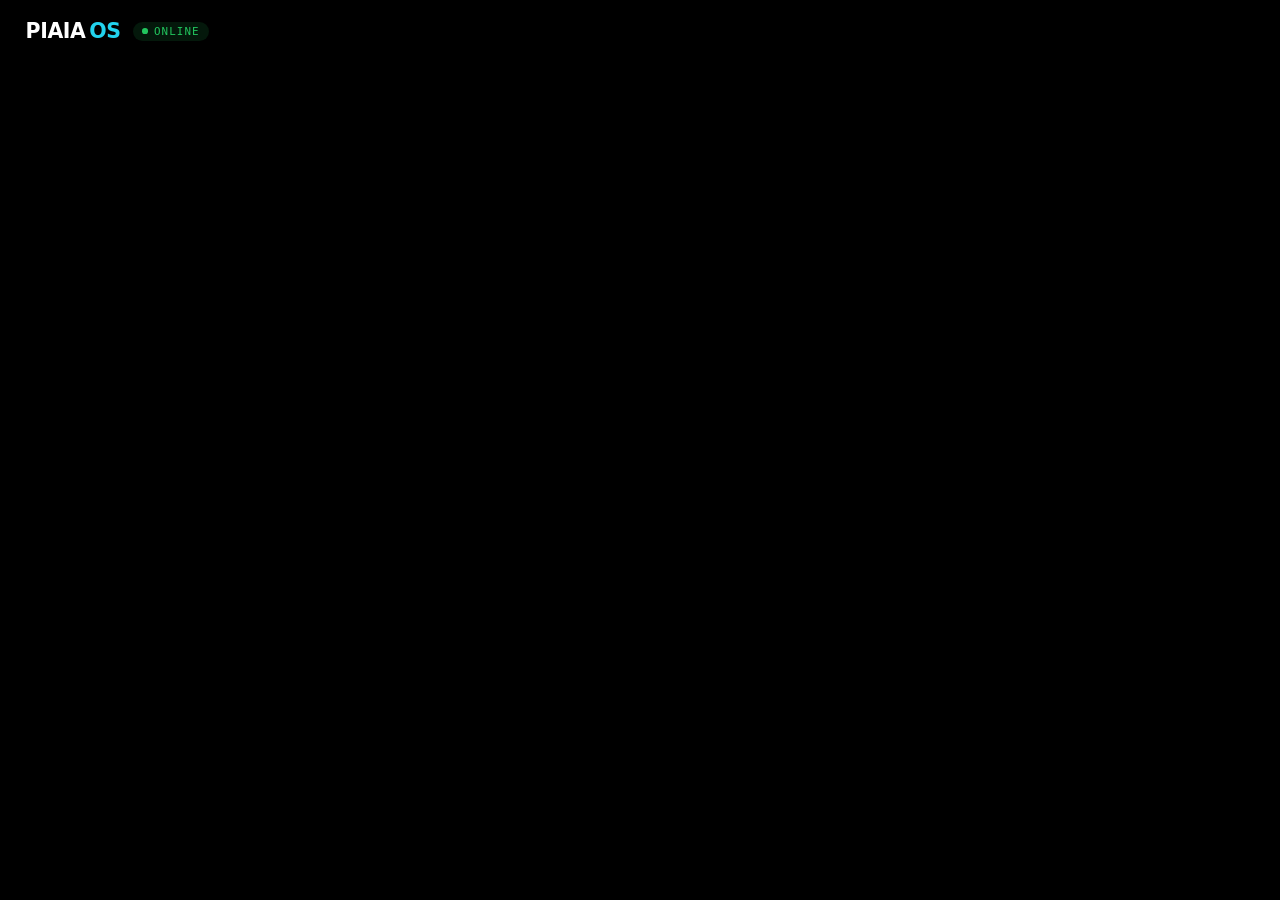
==== web/index.html @ d8ef7d4a "Modo relógio: tocar na hora esconde os cartões Os cartões somem e a hora ocupa a tela, com a data em" ====
<!doctype html>
<html lang="pt-BR">
<head>
<meta charset="utf-8">
<meta name="viewport" content="width=device-width, initial-scale=1, user-scalable=no, viewport-fit=cover">

<!-- iPad: "Adicionar à Tela de Início" abre sem a barra do Safari, em tela
     cheia, e o Acesso Guiado tranca ali. É o equivalente do Fully Kiosk no
     iOS, sem instalar nada. No Android estas linhas não fazem mal nenhum. -->
<meta name="apple-mobile-web-app-capable" content="yes">
<meta name="mobile-web-app-capable" content="yes">
<meta name="apple-mobile-web-app-status-bar-style" content="black-translucent">
<meta name="apple-mobile-web-app-title" content="PIAIA OS">
<link rel="apple-touch-icon" href="icone.png">
<link rel="icon" href="icone.png">
<title>Painel</title>
<link rel="stylesheet" href="style.css">
<link rel="stylesheet" href="temas.css">
</head>
<body>

<header class="topo" id="topo-barra">
  <div class="marca toque" data-tela="sobre"><b id="marca-nome">PIAIA</b><span id="marca-fim">OS</span></div>
  <div class="selo" id="selo"><i></i>ONLINE</div>
  <div class="empurra"></div>
  <div class="sist" id="sist"></div>
  <!-- Selo do tema, na ponta direita. Depois do wifi/bateria de propósito: os
       dados mudam o tempo todo e o selo não, então ele ancora o canto. -->
  <img class="selo-tema" id="selo-tema" alt="" hidden>
</header>

<!-- As colunas nascem VAZIAS. Quem as preenche é montarLayout(), lendo a
     configuração: assim dá para mover qualquer widget para qualquer posição de
     qualquer coluna sem tocar neste arquivo. Antes o layout era este HTML, e
     arrastar não teria onde gravar. -->
<main class="painel">
  <div class="coluna" id="col-esq"></div>
  <div class="coluna" id="col-dir"></div>
</main>

<!-- Estoque: todo widget que é um nó pronto mora aqui e é MOVIDO para a
     coluna. Nó movido preserva estado (o gif no meio da animação, a rolagem),
     coisa que recriar o HTML perderia a cada mudança de layout. -->
<div id="estoque" hidden>

<section data-widget="relogio" class="relogio">
      <div class="hora" id="hora">--:--</div>
      <div class="data"><span id="data">&nbsp;</span><span id="marcas"></span></div>
    </section>

<section data-widget="clima" class="cartao toque" data-cartao="clima" data-tela="clima">
      <header>
        <h2><svg class="ic" viewBox="0 0 24 24"><path d="M6 17h10a4 4 0 0 0 .5-8 6 6 0 0 0-11.2-1.6A3.6 3.6 0 0 0 6 17z"/><path d="M9 20l-1 2M13 20l-1 2M17 20l-1 2"/></svg><span id="clima-cidade">—</span></h2>
      </header>
      <div class="clima-corpo">
        <div class="clima-esq" id="clima-esq"><div class="vazio">carregando…</div></div>
        <div class="clima-dir" id="clima-dir"></div>
      </div>
    </section>

<section data-widget="recado" class="cartao recado" data-cartao="recado" hidden>
      <header>
        <h2><svg class="ic" viewBox="0 0 24 24"><path d="M4 5h16v11H8l-4 4z"/></svg><span id="recado-titulo">RECADO</span></h2>
      </header>
      <div class="corpo recado-corpo"><p id="recado-texto"></p></div>
    </section>

<section data-widget="agenda" class="cartao agenda toque" data-cartao="agenda" data-tela="agenda">
      <header>
        <h2><svg class="ic" viewBox="0 0 24 24"><path d="M4 6h16v14H4zM4 10h16M9 3v4M15 3v4"/></svg>AGENDA</h2>
        <span class="canto" id="agenda-canto"></span>
      </header>
      <div class="destaque" id="destaque"></div>
      <div class="lista" id="lista"></div>
    </section>

<section data-widget="mensagens" class="cartao mensagens" data-cartao="mensagens">
        <header>
          <h2><svg class="ic" viewBox="0 0 24 24"><path d="M20 15a2 2 0 0 1-2 2H8l-4 4V5a2 2 0 0 1 2-2h12a2 2 0 0 1 2 2z"/></svg>MENSAGENS</h2>
          <span class="canto" id="msg-aviso"></span>
        </header>
        <div class="palco" id="palco"></div>
        <div class="pontos" id="pontos"></div>
      </section>

<section data-widget="monitor" class="cartao monitor toque" data-cartao="monitor" data-tela="monitor">
        <header>
          <h2><svg class="ic" viewBox="0 0 24 24"><path d="M3 13h3l2.5-7 4 14L15.5 13H21"/></svg>MONITOR DO MAC</h2>
        </header>
        <div class="corpo" id="corpo-mac"></div>
      </section>

</div>

<!-- Molde do cartão que hospeda widgets de slide: Claude, PRs meus, PRs do
     design. Sozinho vira um cartão comum; agrupado, um slider. É o mesmo
     molde nos dois casos — um grupo de um só. -->
<template id="molde-host">
  <section class="cartao toque">
    <header>
      <h2></h2>
      <span class="etq laranja"></span>
    </header>
    <div class="palco"></div>
    <div class="pontos"></div>
  </section>
</template>

<!-- Tela de detalhe: ocupa tudo, só leitura, volta ao toque. Fica fora do
     <main> porque quando ela abre o painel some por completo (display:none),
     senão os GIFs continuariam decodificando atrás dela. -->
<!-- Festa de conclusão: some a tela inteira por alguns segundos quando uma
     tarefa do Claude termina. Fica fora do .painel de propósito — é uma
     camada por cima de tudo, inclusive da tela de detalhe. -->
<!-- Varredura do tubo, só no tema Matrix. Fica fora do .painel porque cobre a
     tela toda, e abaixo das cenas: elas têm cor própria e ficariam esverdeadas
     por cima. Quem liga e desliga é o CSS pelo data-tema, não o JS. -->
<!-- Modo relógio: os cartões somem e a hora ocupa a tela. É um relógio NOVO,
     não o do painel movido para cá — mover o nó obrigaria o motor de layout a
     saber deste modo, e um segundo dono do mesmo elemento é onde essas coisas
     quebram. São dois campos de texto; duplicar custa menos que acoplar. -->
<div class="modo-hora" id="modo-hora" hidden>
  <div class="hora-grande" id="hora-grande">--:--</div>
  <div class="data-grande" id="data-grande"></div>
  <button class="voltar-hora" id="voltar-hora">voltar</button>
</div>

<div class="crt" aria-hidden="true"><i></i></div>

<div class="festa" id="festa" hidden>

  <!-- Confete: quadradinhos caindo, para combinar com o pixel art. São
       criados uma vez pelo app.js e só animam translate3d — o compositor dá
       conta, o que não seria verdade se cada um repintasse área. -->
  <div class="festa-confete" id="festa-confete"></div>

  <!-- Um SVG só, com o corpo desenhado uma vez e os olhos trocando por cima.
       Quatro arquivos separados fariam o bichinho piscar e saltar entre os
       quadros, porque cada troca é uma imagem nova para carregar e medir. -->
  <!-- viewBox cortado no desenho (o topo do ícone original é 37% de vazio):
       sem isso o bichinho desce na tela e o nome encosta nas pernas. -->
  <svg class="festa-clawd" viewBox="0 17 48 31">
    <g class="corpo">
      <rect x="6" y="18" width="36" height="24"/>
      <rect x="9" y="39" width="3" height="9"/>
      <rect x="15" y="39" width="3" height="9"/>
      <rect x="30" y="39" width="3" height="9"/>
      <rect x="36" y="39" width="3" height="9"/>
      <rect x="0" y="33" width="7.5" height="6"/>
      <rect x="40.25" y="33" width="7.5" height="6"/>
    </g>
    <g class="olhos" data-fase="frente">
      <rect x="16.5" y="24" width="3" height="6"/>
      <rect x="28.5" y="24" width="3" height="6"/>
    </g>
    <g class="olhos" data-fase="esquerda">
      <rect x="9"  y="24" width="3" height="6"/>
      <rect x="21" y="24" width="3" height="6"/>
    </g>
    <g class="olhos" data-fase="direita">
      <rect x="24" y="24" width="3" height="6"/>
      <rect x="36" y="24" width="3" height="6"/>
    </g>
    <g class="olhos" data-fase="pisca">
      <rect x="16.5" y="24"   width="3"   height="6"/>
      <rect x="28.5" y="25.5" width="7.5" height="3"/>
    </g>
    <g class="olhos" data-fase="oculos">
      <rect x="12" y="24" width="9" height="9"/>
      <rect x="27" y="24" width="9" height="9"/>
      <rect x="21" y="24" width="6" height="3"/>
      <rect x="6"  y="24" width="7" height="3"/>
      <rect x="35" y="24" width="7" height="3"/>
    </g>
  </svg>

  <!-- A marca do GitHub, para as cenas de pull request. Vai em branco liso,
       sem disco: o fundo já é a cor do status, e um disco de outra cor por
       cima brigaria com ela. Branco funciona sobre azul, verde e vermelho. -->
  <svg class="festa-git" id="festa-git" viewBox="0 0 24 24" hidden>
    <path fill="#ffffff" d="M12 .3a12 12 0 0 0-3.8 23.4c.6.1.8-.3.8-.6v-2c-3.3.7-4-1.6-4-1.6-.6-1.4-1.4-1.8-1.4-1.8-1-.7.1-.7.1-.7 1.2.1 1.8 1.2 1.8 1.2 1 1.8 2.8 1.3 3.5 1 0-.8.4-1.3.7-1.6-2.7-.3-5.5-1.3-5.5-6 0-1.2.5-2.3 1.3-3.1-.2-.4-.6-1.6.1-3.2 0 0 1-.3 3.3 1.2a11.5 11.5 0 0 1 6 0c2.3-1.5 3.3-1.2 3.3-1.2.7 1.6.2 2.8.1 3.2.8.8 1.3 1.9 1.3 3.2 0 4.6-2.8 5.6-5.5 5.9.5.4.9 1.1.9 2.3v3.3c0 .3.1.7.8.6A12 12 0 0 0 12 .3"/>
  </svg>

  <!-- O relógio da cena de compromisso. Os ponteiros marcam a HORA DA
       REUNIÃO, não a de agora: quem olha de longe já sabe quando é sem ler
       número nenhum. -->
  <svg class="festa-relogio" id="festa-relogio" viewBox="0 0 48 48" hidden>
    <circle cx="24" cy="24" r="21" fill="none" stroke="#ffffff" stroke-width="2.6"/>
    <line id="ponteiro-h" x1="24" y1="24" x2="24" y2="14"
          stroke="#ffffff" stroke-width="3.2" stroke-linecap="round"/>
    <line id="ponteiro-m" x1="24" y1="24" x2="24" y2="8.5"
          stroke="#ffffff" stroke-width="2.2" stroke-linecap="round"/>
    <circle cx="24" cy="24" r="1.9" fill="#ffffff"/>
  </svg>

  <!-- Octocat do Octodex nas cenas do GitHub. Entra no lugar da marca quando
       as imagens foram baixadas; sem elas, a marca continua valendo. -->
  <img class="festa-foto" id="festa-foto" alt="" hidden>

  <div class="festa-texto" id="festa-texto">
    <div class="festa-nome" id="festa-nome"></div>
    <div class="festa-rot" id="festa-rot">FINALIZADO</div>
  </div>

</div>

<div class="tela" id="tela" hidden>
  <header>
    <h2 id="tela-titulo"></h2>
    <span class="voltar">toque para voltar</span>
  </header>
  <div class="tela-corpo" id="tela-corpo"></div>
</div>

<script src="app.js"></script>
</body>
</html>
---- web/style.css ----
/* Painel do tablet — alvo real: Samsung SM-T560 com dotOS 7.1.2, WebView 64
   (Chrome 64, de 2018 — é o AOSP WebView, que a Play Store não atualiza).
   Viewport efetivo: 1138x711 CSS px (1280x800 físicos / densidade 1.125).

   O que o Chrome 64 NÃO tem, e que por isso não aparece aqui:
     gap em flexbox (84+)   -> espaçamento de flex é margem
     gap em grid (66+)      -> o nome aqui é grid-gap
     backdrop-filter (76+)  -> nada de vidro fosco
     :has() (105) · container queries (106) · clamp() (79) · aspect-ratio (88)

   E animar só transform/opacity: a GPU Mali-400 engasga em repaint de área
   grande. Tudo aqui é medido em vw, então a mesma folha serve para conferir no
   Mac em qualquer largura. */

:root {
  --fundo:   #000000;
  --cartao:  #0c0d10;
  --dentro:  #131620;
  --borda:   #1d1f26;
  --texto:   #ffffff;
  --apagado: #7c8089;
  --fraco:   #4a4d55;

  --ciano:    #22d3ee;
  --azul:     #3b82f6;
  --verde:    #22c55e;
  --laranja:  #f59e0b;
  --vermelho: #ef4444;

  --sans: system-ui, Roboto, "Helvetica Neue", Arial, sans-serif;
  --mono: "Roboto Mono", "Droid Sans Mono", monospace;

  --raio: 1.4vw;
  --gap:  1vw;
}

* { box-sizing: border-box; margin: 0; padding: 0; }

html, body {
  height: 100%;
  overflow: hidden;
  background: var(--fundo);
  color: var(--texto);
  font-family: var(--sans);
  user-select: none;
  -webkit-user-select: none;
  -webkit-tap-highlight-color: transparent;
  touch-action: manipulation;
}

body { display: flex; flex-direction: column; }

/* ============================================================ barra do topo */
.topo {
  display: flex;
  align-items: center;
  padding: 1.5vw 2vw 0.8vw;
  flex: none;
}

.marca {
  font-size: 1.6vw;
  font-weight: 800;
  letter-spacing: -0.02em;
}
.marca span { color: var(--ciano); margin-left: 0.3vw; }

.selo {
  display: flex;
  align-items: center;
  margin-left: 1vw;
  padding: 0.25vw 0.7vw;
  border-radius: 10vw;
  background: rgba(34, 197, 94, 0.12);
  color: var(--verde);
  font-family: var(--mono);
  font-size: 0.85vw;
  letter-spacing: 0.1em;
}
.selo i {
  width: 0.45vw; height: 0.45vw;
  border-radius: 50%;
  background: currentColor;
  margin-right: 0.45vw;
}
.selo.off { background: rgba(239, 68, 68, 0.12); color: var(--vermelho); }

.empurra { flex: 1; }

.sist {
  font-family: var(--mono);
  font-size: 0.95vw;
  color: var(--apagado);
  letter-spacing: 0.04em;
}
.sist b { color: var(--texto); font-weight: 400; }
.sist .div { color: var(--borda); margin: 0 0.9vw; }
.sist .baixa { color: var(--vermelho); }

/* ================================================================== painel */
.painel {
  flex: 1;
  min-height: 0;
  display: grid;
  grid-template-columns: 1fr 1fr;
  grid-gap: var(--gap);
  gap: var(--gap);
  padding: 0.4vw 2vw 2vw;
}

.coluna { display: flex; flex-direction: column; min-height: 0; }
.coluna > * + * { margin-top: var(--gap); }

/* ================================================================= relógio */
.relogio { flex: none; padding: 0.5vw 0 1vw; }

.hora {
  font-size: 7.6vw;
  line-height: 0.95;
  font-weight: 800;
  letter-spacing: -0.035em;
  font-variant-numeric: tabular-nums;
}

.data {
  font-size: 1.6vw;
  color: var(--apagado);
  margin-top: 0.7vw;
}

/* eventos de dia inteiro viram etiquetas depois da data — é onde eles
   pesam menos e ainda assim ficam visíveis */
.data .marca-dia {
  font-family: var(--mono);
  font-size: 0.95vw;
  color: var(--ciano);
  border: 1px solid rgba(34, 211, 238, 0.3);
  border-radius: 0.4vw;
  padding: 0.1vw 0.5vw;
  margin-left: 0.6vw;
  vertical-align: 0.15vw;
}

/* ================================================================= cartões */
.cartao {
  background: var(--cartao);
  border: 1px solid var(--borda);
  border-radius: var(--raio);
  padding: 1.3vw 1.5vw;
  min-height: 0;
  display: flex;
  flex-direction: column;
  /* Corta o que não couber. Sem isto o conteúdo escapa pela borda e invade o
     cartão de baixo — só alguns temas cortavam, então o vazamento aparecia ou
     não conforme o tema, o que é o pior tipo de defeito para achar. Com o
     layout livre, um cartão pode acabar em qualquer altura. */
  overflow: hidden;
}

.cartao > header {
  display: flex;
  align-items: center;
  flex: none;
  margin-bottom: 1.1vw;
}

.cartao h2 {
  display: flex;
  align-items: center;
  font-size: 1.05vw;
  font-weight: 700;
  letter-spacing: 0.14em;
  color: var(--texto);
}

.ic {
  width: 1.5vw; height: 1.5vw;
  margin-right: 0.6vw;
  fill: none;
  stroke: var(--ciano);
  stroke-width: 1.8;
  stroke-linecap: round;
  stroke-linejoin: round;
}

/* a marca do GitHub é sólida, não traçada como os outros ícones */
.ic.cheio { fill: var(--ciano); stroke: none; }

.canto {
  margin-left: auto;
  font-size: 1.05vw;
  color: var(--apagado);
}
.canto.velho { color: var(--vermelho); font-family: var(--mono); font-size: 0.9vw; }

.etq {
  font-family: var(--mono);
  font-size: 0.8vw;
  letter-spacing: 0.08em;
  color: var(--apagado);
  border: 1px solid var(--borda);
  border-radius: 0.35vw;
  padding: 0.15vw 0.5vw;
}
.etq.laranja {
  margin-left: auto;
  color: var(--laranja);
  border-color: rgba(245, 158, 11, 0.35);
  background: rgba(245, 158, 11, 0.1);
}

.vazio {
  flex: 1;
  display: flex;
  align-items: center;
  justify-content: center;
  color: var(--fraco);
  font-size: 1.2vw;
}

/* =================================================================== clima */
.clima-corpo { flex: 1; display: flex; align-items: center; min-height: 0; }

.clima-esq { flex: 1; display: flex; align-items: center; min-width: 0; }
.clima-esq > * + * { margin-left: 1.4vw; }

.clima-esq svg.tempo { width: 5.6vw; height: 5.6vw; flex: none; }
.clima-esq .traco {
  fill: none; stroke: var(--ciano); stroke-width: 1.7;
  stroke-linecap: round; stroke-linejoin: round;
}

.clima-temp { font-size: 4.4vw; font-weight: 700; line-height: 1; }
.clima-txt  { font-size: 1.5vw; color: var(--apagado); margin-top: 0.3vw; }

.clima-dir { flex: none; text-align: left; }
.clima-dir .rot {
  display: block;
  font-family: var(--mono);
  font-size: 0.8vw;
  letter-spacing: 0.1em;
  color: var(--apagado);
}
.clima-dir .val { display: block; font-size: 1.3vw; margin-bottom: 0.7vw; }
.clima-dir .val:last-child { margin-bottom: 0; }
.clima-dir .val.chuva { color: var(--ciano); }

/* ================================================================== claude */
.claude { flex: 1; }
.claude-meio {
  flex: 1;
  display: flex;
  flex-direction: column;
  align-items: center;
  justify-content: center;
  text-align: center;
}
.pilula {
  display: flex;
  align-items: center;
  font-family: var(--mono);
  font-size: 0.9vw;
  letter-spacing: 0.12em;
  color: var(--ciano);
  border: 1px solid var(--borda);
  border-radius: 10vw;
  padding: 0.3vw 0.9vw;
}
.pilula i {
  width: 0.4vw; height: 0.4vw; border-radius: 50%;
  background: currentColor; margin-right: 0.5vw;
}
.claude-meio > * + * { margin-top: 1vw; }
.claude-meio p {
  max-width: 24vw;
  font-size: 1.05vw;
  line-height: 1.5;
  color: var(--fraco);
}

/* ================================================================== agenda */
/* A agenda cresce com o dia; as mensagens têm altura fixa porque três ícones
   não ficam melhores esticados. */
/* Vertical, não lado a lado: com a largura inteira cabem mais compromissos
   e os títulos param de ser cortados no meio. */
/* O padding volta ao dos outros cartões. Era 1vw, e com um cabeçalho isso
   quebraria os temas que sangram a faixa de título até a borda (Windows 95,
   XP, Orkut, Facebook): eles usam margem negativa de -1.3vw/-1.5vw, medida do
   padding padrão. Faixa mais estreita que o cartão apareceria como um degrau. */
.agenda { flex: 1; flex-direction: column; }
.agenda > .destaque + * { margin-top: 0.7vw; }
.agenda > .lista { margin-top: 0.7vw; }

.destaque {
  flex: none;
  background: var(--dentro);
  border: 1px solid var(--borda);
  border-left: 0.2vw solid var(--ciano);
  border-radius: 1vw;
  padding: 1.1vw;
  display: flex;
  flex-direction: column;
}

.d-topo { display: flex; align-items: center; margin-bottom: 0.9vw; }

.hora-ev {
  display: flex;
  align-items: center;
  font-family: var(--mono);
  font-size: 1vw;
  white-space: nowrap;
  color: var(--texto);
}
.hora-ev i {
  width: 0.5vw; height: 0.5vw; border-radius: 50%;
  background: var(--ciano); margin-right: 0.5vw; flex: none;
}
.hora-ev.passou       { color: var(--fraco); }
.hora-ev.passou i     { background: var(--fraco); }
.hora-ev.rolando i    { background: var(--laranja); }

.d-topo .etq { margin-left: auto; }

.d-titulo {
  font-size: 1.7vw;
  font-weight: 700;
  line-height: 1.22;
  overflow: hidden;
}

.lista { flex: 1; display: flex; flex-direction: column; min-width: 0; min-height: 0; }
.lista > * + * { margin-top: 0.5vw; }

.ev {
  flex: none;
  display: flex;
  align-items: center;
  background: var(--dentro);
  border: 1px solid var(--borda);
  border-radius: 0.9vw;
  padding: 0.7vw 1vw;
  min-height: 0;
}
/* Na horizontal a hora fica numa linha só, ao lado do título — sem a coluna
   estreita que obrigava "amanhã 00:31" a quebrar. */
.ev-esq { width: 8.5vw; flex: none; }
.ev-esq .etq { display: none; }
.ev .etq.dur { margin-left: auto; flex: none; }
.ev-titulo {
  flex: 1;
  font-size: 1.15vw;
  font-weight: 600;
  line-height: 1.3;
  overflow: hidden;
  text-overflow: ellipsis;
  white-space: nowrap;
}
.ev.passou .ev-titulo { color: var(--fraco); font-weight: 400; }


/* O espaço da agenda é sempre dela, cheia ou vazia: um painel cujos cartões
   mudam de tamanho conforme o dia obriga a reencontrar tudo toda vez. Com um
   compromisso só, o destaque cresce e ocupa — fica grande, e tudo bem. */
.agenda.sozinho .destaque { flex: 1; justify-content: center; }
.agenda.sozinho .lista { display: none; }
.agenda.sozinho .d-titulo { font-size: 2.3vw; }

/* ------------------------------------------- saúde do Mac na barra do topo */
#mac .rot { color: var(--fraco); letter-spacing: 0.12em; margin-right: 0.5vw; }
#mac .m { margin-right: 0.9vw; }
#mac .m b { font-weight: 400; }
#mac .atencao b { color: var(--laranja); }
#mac .critico b { color: var(--vermelho); font-weight: 700; }

/* ------------------------------------------------------- claude: o spinner */
/* O selo diz só se há sessão viva; quem carrega o estado (e a cor do estado)
   é a pílula abaixo. Dois indicadores coloridos brigando confundem. */
/* Os GIFs vêm servidos pelo próprio Mac (web/claude/), nunca do Tenor: o
   tablet tem repositório de certificados de 2016 e falharia em HTTPS moderno
   sem avisar. Local também significa instantâneo e sem depender de internet. */
.bichos { display: flex; align-items: stretch; justify-content: center; }
.bichos > * + * { margin-left: .8vw; }

.sessao {
  text-align: center;
  flex: 1;
  min-width: 0;
  background: var(--dentro);
  border: 1px solid var(--borda);
  border-radius: .9vw;
  padding: 1vw .7vw;
  display: flex;
  flex-direction: column;
  align-items: center;
  justify-content: center;
}

.bicho {
  display: block;
  margin: 0 auto 0.7vw;
  width: 8.5vw;
  height: 6vw;
  object-fit: contain;
  image-rendering: auto;      /* os GIFs já vêm no tamanho certo */
}

/* Com 2 ou 3 sessões cada bicho encolhe, mas nunca a ponto de virar enfeite. */
.bichos.varios .bicho { width: 6vw; height: 4.6vw; }
.bichos.varios .pilula { font-size: 0.75vw; padding: 0.2vw 0.6vw; }

.sessao .proj {
  display: block;
  margin-top: 0.5vw;
  font-size: 0.95vw;
  color: var(--apagado);
  max-width: 20vw;
  overflow: hidden;
  text-overflow: ellipsis;
  white-space: nowrap;
}
/* Com 3 sessões o nome não cabe numa linha só ("Migração de con..."). Duas
   linhas cabem e dizem muito mais que reticências. */
.bichos.varios .sessao .proj {
  max-width: 9vw;
  font-size: 0.8vw;
  line-height: 1.25;
  white-space: normal;
  display: -webkit-box;
  -webkit-line-clamp: 2;
  -webkit-box-orient: vertical;
}

.pilula.trabalhando { color: var(--ciano); border-color: rgba(34,211,238,.35); }
.pilula.atencao     { color: var(--laranja); border-color: rgba(245,158,11,0.4); }
.pilula.pronto      { color: var(--verde); border-color: rgba(34,197,94,0.35); }

/* ==================================== mensagens + monitor, lado a lado */
.dupla { display: flex; flex: 0 0 31%; min-height: 0; }
.dupla > * { flex: 1; min-width: 0; }
.dupla > * + * { margin-left: var(--gap); }

/* ------------------------------------------------------- chips e slider */
.palco { position: relative; flex: 1; min-height: 0; }

.slide {
  position: absolute;
  top: 0; left: 0; right: 0; bottom: 0;
  display: flex;
  flex-direction: column;
  align-items: center;
  justify-content: center;
  opacity: 0;
  transform: translateX(3%);
  transition: opacity 0.45s, transform 0.45s;   /* só isto: a Mali-400 aguenta */
  pointer-events: none;
}
.slide.ativo { opacity: 1; transform: translateX(0); }

.linhas { display: flex; flex-wrap: wrap; justify-content: center; width: 100%; }

.chip {
  display: flex;
  align-items: center;
  border: 1px solid var(--borda);
  border-radius: 0.7vw;
  padding: 0.5vw 0.8vw;
  margin: 0.25vw;
}
.chip .rot {
  font-family: var(--mono);
  font-size: 0.95vw;
  letter-spacing: 0.08em;
  color: var(--apagado);
  margin-right: 0.7vw;
  overflow: hidden;
  text-overflow: ellipsis;
  white-space: nowrap;
}
.chip .num {
  font-size: 1.1vw;
  font-weight: 700;
  color: var(--ciano);
  background: rgba(34, 211, 238, 0.12);
  border-radius: 10vw;
  padding: 0.05vw 0.6vw;
  font-variant-numeric: tabular-nums;
  flex: none;
}
.chip.zerado .num { color: var(--fraco); background: none; }
/* cego não é zero */
.chip.cego { border-color: rgba(239, 68, 68, 0.35); }
.chip.cego .num {
  color: var(--vermelho); background: none;
  font-size: 0.85vw; font-family: var(--mono); font-weight: 400;
}

/* Uma linha por item, em todos os slides. Desde que o monitor do Mac passou a
   dividir a largura com este cartão, chip lado a lado não cabe mais — e linha
   cheia lê melhor de longe, que é o ponto de um painel na mesa. */
.linhas { flex-direction: column; flex-wrap: nowrap; }
.chip { width: 100%; margin: 0.22vw 0; justify-content: space-between; }
.chip .rot { font-size: 0.85vw; }

.pontos { display: flex; justify-content: center; flex: none; padding-top: 0.6vw; }
.pontos i {
  width: 0.4vw; height: 0.4vw;
  border-radius: 50%;
  background: #2e3540;   /* var(--borda) some no fundo do cartão */
  margin: 0 0.3vw;
  transition: background 0.3s;
}
.pontos i.ativo { background: var(--ciano); }

/* --------------------------------------------------------------- monitor */
/* Centralizado na vertical: com 3 linhas num cartão desta altura, alinhar no
   topo deixava um vazio grande embaixo. */
.monitor .corpo {
  display: flex;
  flex-direction: column;
  justify-content: center;
}

.monitor .linha {
  display: flex;
  align-items: center;
  margin-bottom: 1.1vw;
}
.monitor .linha:last-child { margin-bottom: 0; }

.monitor .rot {
  font-family: var(--mono);
  font-size: 0.9vw;
  letter-spacing: 0.08em;
  color: var(--apagado);
  width: 3.6vw;
  flex: none;
}
.monitor .val {
  font-size: 1.3vw;
  font-weight: 700;
  width: 4.2vw;
  flex: none;
  font-variant-numeric: tabular-nums;
}
.monitor .barra {
  flex: 1;
  height: 0.45vw;
  border-radius: 10vw;
  background: var(--borda);
  overflow: hidden;
}
.monitor .barra span {
  display: block;
  height: 100%;
  background: var(--ciano);
  border-radius: 10vw;
}
.monitor .atencao .val { color: var(--laranja); }
.monitor .atencao .barra span { background: var(--laranja); }
.monitor .critico .val { color: var(--vermelho); }
.monitor .critico .barra span { background: var(--vermelho); }

/* ===================================================== tela de detalhe */
/* Toque expande, nunca age: o tablet é só vidro. Nenhum controle daqui
   altera nada — nem marca e-mail como lido, nem responde ao Claude. */
.toque { cursor: pointer; }
.toque:active { border-color: var(--ciano); }

.tela {
  position: fixed;
  top: 0; left: 0; right: 0; bottom: 0;
  background: var(--fundo);
  z-index: 50;
  display: flex;
  flex-direction: column;
  padding: 1.6vw 2vw 2vw;
}
.tela[hidden] { display: none; }

.tela > header {
  display: flex;
  align-items: baseline;
  flex: none;
  border-bottom: 1px solid var(--borda);
  padding-bottom: 1vw;
  margin-bottom: 1.4vw;
}
.tela h2 {
  font-size: 1.6vw;
  font-weight: 700;
  letter-spacing: 0.12em;
  text-transform: uppercase;
}
.tela .voltar {
  margin-left: auto;
  font-family: var(--mono);
  font-size: 0.95vw;
  color: var(--fraco);
  letter-spacing: 0.08em;
}

.tela-corpo { flex: 1; min-height: 0; overflow: hidden; }

/* ------------------------------------------------------- clima da semana */
.semana { display: flex; height: 100%; }
.semana > * + * { margin-left: 0.9vw; }

.dia {
  flex: 1;
  background: var(--cartao);
  border: 1px solid var(--borda);
  border-radius: var(--raio);
  padding: 1.2vw 0.8vw;
  display: flex;
  flex-direction: column;
  align-items: center;
  text-align: center;
  min-width: 0;
}
.dia.hoje { border-color: var(--ciano); background: var(--dentro); }

.dia .nome { font-family: var(--mono); font-size: 0.95vw; letter-spacing: .1em;
             color: var(--apagado); }
.dia.hoje .nome { color: var(--ciano); }
.dia svg { width: 4.4vw; height: 4.4vw; margin: 0.8vw 0; }
.dia .traco { fill: none; stroke: var(--ciano); stroke-width: 1.7;
              stroke-linecap: round; stroke-linejoin: round; }
.dia .temp { font-size: 1.7vw; font-weight: 700; }
.dia .temp small { font-size: 1.1vw; font-weight: 400; color: var(--apagado); }
.dia .cond { font-size: 0.95vw; color: var(--apagado); margin-top: 0.4vw;
             line-height: 1.3; }
.dia .pe { margin-top: auto; padding-top: 0.8vw; font-family: var(--mono);
           font-size: 0.85vw; color: var(--fraco); }
.dia .pe b { color: var(--ciano); font-weight: 400; }

/* ------------------------------------------------------ agenda da semana */
.agenda-semana { display: flex; height: 100%; }
.agenda-semana > * + * { margin-left: 0.8vw; }

.coluna-dia {
  flex: 1;
  background: var(--cartao);
  border: 1px solid var(--borda);
  border-radius: var(--raio);
  padding: 1vw 0.8vw;
  min-width: 0;
  display: flex;
  flex-direction: column;
}
.coluna-dia.hoje { border-color: var(--ciano); }
.coluna-dia > .cabeca {
  font-family: var(--mono);
  font-size: 0.95vw;
  letter-spacing: .08em;
  color: var(--apagado);
  padding-bottom: 0.7vw;
  border-bottom: 1px solid var(--borda);
  margin-bottom: 0.7vw;
  flex: none;
}
.coluna-dia.hoje > .cabeca { color: var(--ciano); }

.compromisso { margin-bottom: 0.8vw; }
.compromisso .h { font-family: var(--mono); font-size: 0.85vw; color: var(--ciano); }
.compromisso .t { font-size: 0.95vw; line-height: 1.3; }
.compromisso.passou .h { color: var(--fraco); }
.compromisso.passou .t { color: var(--fraco); }
.coluna-dia .livre { color: var(--fraco); font-size: 0.9vw; margin-top: 0.4vw; }

/* ------------------------------------------------- todas as sessões */
.sessoes { display: flex; flex-wrap: wrap; align-content: flex-start; }
.cartao-sessao {
  width: calc(33.33% - 0.8vw);
  margin: 0.4vw;
  background: var(--cartao);
  border: 1px solid var(--borda);
  border-radius: var(--raio);
  padding: 1vw 1.2vw;
  display: flex;
  align-items: center;
}
.cartao-sessao img { width: 4vw; height: 3vw; object-fit: contain; flex: none;
                     margin-right: 1vw; }
.cartao-sessao .info { min-width: 0; flex: 1; }
.cartao-sessao .nome { font-size: 1.05vw; font-weight: 600; line-height: 1.3;
                       overflow: hidden; text-overflow: ellipsis; }
/* a pílula é flex: dentro de uma coluna ela esticaria na largura toda */
.cartao-sessao .pilula { display: inline-flex; margin-top: 0.4vw; }
.cartao-sessao .quando { font-family: var(--mono); font-size: 0.8vw;
                         color: var(--fraco); margin-top: 0.3vw; }

/* ============================================ slides de lista (PRs) */
.slide.lista-slide { justify-content: flex-start; align-items: stretch; padding-top: .2vw; }

/* Cada PR é uma caixa, não uma linha de tabela: de longe a borda separa
   melhor que um filete, e é onde o anel de atenção se apoia. */
.pr {
  display: flex;
  align-items: center;
  background: var(--dentro);
  border: 1px solid var(--borda);
  border-radius: .7vw;
  padding: .6vw .9vw;
  margin-bottom: .5vw;
  min-width: 0;
}
.pr.quieto { opacity: .5; }          /* aprovado e verde: sai da frente */

/* Anel: só em PR de outra pessoa ainda sem aprovação — o que depende de você */
.pr.anel { border-color: var(--laranja); box-shadow: 0 0 0 1px var(--laranja); }

.pr-num    { font-family: var(--mono); font-size: .9vw; color: var(--apagado);
             width: 3.4vw; flex: none; }
.pr-titulo { flex: 1; font-size: 1vw; font-weight: 600; overflow: hidden;
             text-overflow: ellipsis; white-space: nowrap; padding-right: .6vw;
             min-width: 0; }
.pr-onde   { font-family: var(--mono); font-size: .75vw; color: var(--fraco);
             flex: none; margin-right: .7vw; }

.pr-estado {
  display: flex; align-items: center; flex: none;
  font-family: var(--mono); font-size: .8vw; letter-spacing: .06em;
  border: 1px solid var(--borda); border-radius: 10vw;
  padding: .2vw .7vw; color: var(--texto);
}
.pr-estado i { width: .45vw; height: .45vw; border-radius: 50%;
               margin-right: .5vw; flex: none; }
.pr-estado.verde    i { background: var(--verde); }
.pr-estado.amarelo  i { background: var(--laranja); }
.pr-estado.vermelho i { background: var(--vermelho); }
.pr-estado.cinza    i { background: var(--fraco); }

.pr-ci {
  display: flex; align-items: center; flex: none;
  font-family: var(--mono); font-size: .8vw; letter-spacing: .06em;
  border: 1px solid var(--borda); border-radius: .5vw;
  padding: .2vw .55vw; margin-left: .5vw; color: var(--apagado);
}
.pr-ci svg { width: 1.1vw; height: 1.1vw; margin-left: .45vw; flex: none; }
.pr-ci.ok      svg { color: var(--verde); }
.pr-ci.falhou  svg { color: var(--vermelho); }
.pr-ci.rodando svg { color: var(--laranja); animation: girar-ci 1.1s steps(8) infinite; }

/* Em passos, não contínuo: são 8 raios, então girar de oitavo em oitavo dá o
   mesmo efeito visual com 8 repintes por volta em vez de 60 por segundo — e
   nesta GPU isso importa. */
@keyframes girar-ci { to { transform: rotate(360deg); } }

.pr-vazio { color: var(--fraco); font-size: 1vw; margin-top: .5vw; }

/* Nada pendente no GitHub. O bichinho flutua devagar: só translateY, que o
   compositor resolve sem repintar — e como é <img>, o SVG de 76 traçados é
   rasterizado uma vez e não a cada quadro. Inline seria o contrário. */
.tudo-ok {
  flex: 1;
  min-height: 0;
  display: flex;
  flex-direction: column;
  align-items: center;
  justify-content: center;
  padding: 0.5vw 0 1vw;
}
.tudo-ok img {
  display: block;
  width: 9.5vw;
  height: auto;
  -webkit-animation: flutuar 3.6s ease-in-out infinite;
          animation: flutuar 3.6s ease-in-out infinite;
}
.tudo-ok p {
  margin-top: 0.9vw;
  font-size: 1.15vw;
  color: var(--apagado);
}

@-webkit-keyframes flutuar {
  0%, 100% { -webkit-transform: translateY(0); }
  50%      { -webkit-transform: translateY(-0.8vw); }
}
@keyframes flutuar {
  0%, 100% { transform: translateY(0); }
  50%      { transform: translateY(-0.8vw); }
}

/* =================================== tela dividida: Claude | GitHub */
.dividido { display: flex; height: 100%; }
.dividido > * { flex: 1; min-width: 0; display: flex; flex-direction: column; }
.dividido > * + * {
  margin-left: 1.8vw;
  padding-left: 1.8vw;
  border-left: 1px solid var(--borda);
}

.sub-titulo {
  font-family: var(--mono);
  font-size: .9vw;
  letter-spacing: .14em;
  color: var(--apagado);
  display: flex;
  align-items: center;
  margin-bottom: 1vw;
  flex: none;
}
.sub-titulo svg { width: 1.2vw; height: 1.2vw; margin-right: .5vw; }
.sub-titulo b { color: var(--ciano); font-weight: 400; margin-left: .5vw; }
/* vale para qualquer subtítulo que não seja o primeiro, inclusive
   quando vem logo depois de uma lista de PRs */
.sub-titulo:not(:first-child) { margin-top: 1.6vw; }

/* na metade da tela, uma sessão por linha lê melhor que três apertadas */
.dividido .cartao-sessao { width: auto; margin: 0 0 .7vw; }
.dividido .pr { padding: .5vw 0; }
.dividido .pr-titulo { font-size: 1vw; }

/* Rodapé de excedente: o cartão mostra 3, e avisa honestamente quantos ficaram
   de fora em vez de deixar você achar que são só esses. */
.rodape-mais {
  flex: none;
  margin-top: .7vw;
  padding: .55vw;
  text-align: center;
  border: 1px solid var(--borda);
  border-radius: .7vw;
  font-size: .95vw;
  color: var(--fraco);
}

/* ------------------------------ textos maiores: git e agenda de longe */
.pr-num    { font-size: 1vw;    width: 3.8vw; }
.pr-titulo { font-size: 1.15vw; }
.pr-onde   { font-size: .85vw; }
.pr-estado { font-size: .9vw;  padding: .25vw .8vw; }
.pr-ci     { font-size: .9vw;  padding: .25vw .6vw; }
.pr-ci svg { width: 1.2vw; height: 1.2vw; }

.ev-titulo { font-size: 1.3vw; }
.hora-ev   { font-size: 1.15vw; }
/* 'amanhã 12:30' em mono a 1.15vw precisa disto; com menos, a hora
   encosta no título */
.ev-esq    { width: 10.6vw; padding-right: .5vw; }
.d-titulo  { font-size: 1.85vw; }
.etq       { font-size: .88vw; }
.sessao .proj { font-size: 1vw; }
.bichos.varios .sessao .proj { font-size: .92vw; max-width: none; }

/* O slide centraliza os filhos (serve para os chips); as caixas de sessão e o
   rodapé precisam da largura inteira. */
.slide > .bichos,
.slide > .rodape-mais { width: 100%; }
.slide > .bichos { flex: 1; min-height: 0; }

/* Sem reunião, o destaque não pode virar uma tarja fina: ele é o elemento de
   maior peso do cartão, e some se encolher até o tamanho do texto. */
.destaque .vazio {
  padding: 2vw 0;
  font-size: 1.5vw;
  color: var(--apagado);
}

/* ============================== borda das caixas de sessão por estado */
.sessao { position: relative; overflow: hidden; }

.sessao.s-pronto  { border-color: var(--verde); }
.sessao.s-atencao { border-color: var(--laranja); }

/* O fio que contorna o cartão enquanto processa.
   Feito com traço de SVG e não com conic-gradient: conic só existe do Chrome
   69 em diante, e o tablet está no 64.
   `pathLength="100"` normaliza o perímetro, então o traço mede 22% da volta
   independentemente do tamanho da caixa — nunca passa de um lado.
   `non-scaling-stroke` mantém a espessura mesmo com o viewBox esticado. */
.fio {
  position: absolute;
  top: 0; left: 0; width: 100%; height: 100%;
  pointer-events: none;
}
.fio rect {
  fill: none;
  /* Mesmo ciano da pílula PROCESSANDO que fica dentro do cartão: borda e
     rótulo falando cores diferentes do mesmo estado confundem. */
  stroke: var(--ciano);
  stroke-width: 2;
  stroke-linecap: round;
  vector-effect: non-scaling-stroke;
  stroke-dasharray: 22 78;
  animation: correr 2.8s steps(50) infinite;
}
/* Em passos e não contínuo: 50 saltos por volta dão ~18 repintes por segundo
   em vez de 60, e a olho nu some a diferença. Medido nesta GPU: animação
   suave custa 3,6x mais que a mesma coisa em passos. */
@keyframes correr { to { stroke-dashoffset: -100; } }

/* Três fios no mesmo ponto da volta parecem defeito de renderização, não
   três coisas acontecendo. Atraso negativo começa a animação já adiantada,
   sem esperar nada. */
.sessao:nth-child(2) .fio rect { animation-delay: -0.95s; }
.sessao:nth-child(3) .fio rect { animation-delay: -1.9s; }

/* ------------------------------------------------------------- recado */
.recado { flex: none; }
.recado-corpo { display: flex; align-items: center; }
.recado-corpo p {
  font-size: 1.6vw;
  line-height: 1.35;
  color: var(--texto);
}

/* O atributo `hidden` vale display:none pela folha do navegador — e qualquer
   `display` do autor ganha dele. Como .cartao é flex, desligar um cartão não
   escondia nada. Isto resolve de uma vez para todos. */
[hidden] { display: none !important; }

/* Clima e recado dividem a linha. Com um dos dois desligado, o outro toma a
   largura inteira sozinho — é só o flex fazendo o trabalho, sem regra extra. */
/* O clima abraça o próprio conteúdo (a temperatura tem largura previsível) e
   o recado fica com todo o resto — texto é o que mais precisa de espaço.
   Com o recado desligado, o clima volta a esticar sozinho. */
/* O nome era `dupla topo` e caía na mesma regra da barra do topo da tela —
   herdava o padding dela, e por isso a linha nascia deslocada e sobrando
   espaço à direita. Nome próprio resolve, e some a ambiguidade do
   querySelector('.topo') lá no app.js. */
.dupla.abertura { flex: none; align-items: stretch; }
.dupla.abertura > [data-cartao="clima"]  { flex: 0 0 auto; min-width: 15vw; }
.dupla.abertura > [data-cartao="recado"] { flex: 1; min-width: 0; }
.dupla.abertura > [data-cartao="clima"]:only-child { flex: 1; }
.dupla.abertura .recado-corpo p { font-size: 1.35vw; }

/* O corpo do recado parava na altura do texto e deixava um vão embaixo: o
   cartão tinha 128px e a frase ocupava 21. Esticando o corpo, o texto se
   centraliza no espaço que sobra do cabeçalho — igual ao clima, que já fazia
   isso. É o que faz os dois ocuparem a linha inteira, e não flutuarem nela. */
.dupla.abertura .recado-corpo,
.dupla.abertura .clima-corpo { flex: 1; min-height: 0; }

/* Clima dividindo a linha com o recado: os detalhes descem para uma faixa
   embaixo, como era antes do redesenho. Na metade da largura não há espaço
   para a coluna da direita — ela sobrepunha a temperatura. */
.cartao.estreito .clima-corpo { display: block; }
.cartao.estreito .clima-esq { width: 100%; }
.cartao.estreito .clima-temp { font-size: 3.4vw; }
.cartao.estreito .clima-txt { font-size: 1.15vw; }
.cartao.estreito .clima-esq svg.tempo { width: 4.2vw; height: 4.2vw; }

/* Sensação, extremas e chuva somem: em meia largura eles viravam letrinha
   ilegível, e o que importa de relance é a temperatura e a condição. O
   detalhe continua a um toque de distância, na tela da semana. */
.cartao.estreito .clima-dir { display: none; }
.cartao.estreito .clima-esq { justify-content: center; }
.cartao.estreito .clima-corpo { display: flex; align-items: center; }
.cartao.estreito .clima-temp { font-size: 4vw; }
.cartao.estreito .clima-txt { font-size: 1.3vw; }


/* ============================================================ festa de conclusão
   Quando uma tarefa termina: a tela vira terracota, o Clawd olha para os dois
   lados, pisca, põe os óculos, e só então o nome do projeto aparece.

   Só opacity e transform se movem. Num Mali-400, animar cor ou posição de
   área grande é repaint a cada quadro — o painel engasgaria justo no momento
   de comemorar. Por isso o confete cai por translate3d e a troca de olhos é
   display, que é um corte seco, não uma transição.

   O fundo é o terracota do próprio Clawd (#d97757) e o bichinho vai de
   branco, como no esboço. Ao contrário do gif laranja sobre laranja, aqui o
   contraste vem de graça e não precisa de contorno. */
.festa {
  position: fixed;
  left: 0; top: 0; right: 0; bottom: 0;
  z-index: 60;
  overflow: hidden;
  background: #d97757;
  display: flex;
  flex-direction: column;
  align-items: center;
  justify-content: center;
  opacity: 0;
  transition: opacity 0.3s ease;
  will-change: opacity;
}
.festa.ver { opacity: 1; }

/* ------------------------------------------------------------------ Clawd */
.festa-clawd {
  width: 34vw;
  height: 22vw;
  flex: none;
  transform: scale(0.8);
  transition: transform 0.4s cubic-bezier(0.2, 0.9, 0.3, 1.3);
  will-change: transform;
}
.festa.ver .festa-clawd { transform: scale(1); }

.festa-clawd .corpo rect { fill: #ffffff; }
.festa-clawd .olhos rect { fill: #1a1a1a; }

/* Uma fase de cada vez. Corte seco entre elas: em pixel art, transição
   suave entre dois olhares vira borrão. */
.festa-clawd .olhos { display: none; }
.festa-clawd .olhos.ativa { display: inline; }

/* ------------------------------------------------------ marca do GitHub */
.festa-git {
  width: 20vw;
  height: 20vw;
  flex: none;
  -webkit-animation: pulsar 1.4s steps(1, end) infinite;
          animation: pulsar 1.4s steps(1, end) infinite;
}
/* steps(1) e não uma curva suave: o resto da tela é pixel art de borda dura,
   e uma pulsação interpolada ao lado dela parece de outro aplicativo. Dois
   quadros alternando, como no ícone que você mandou. */
@-webkit-keyframes pulsar {
  0%   { -webkit-transform: scale(1); }
  50%  { -webkit-transform: scale(0.94); }
  100% { -webkit-transform: scale(1); }
}
@keyframes pulsar {
  0%   { transform: scale(1); }
  50%  { transform: scale(0.94); }
  100% { transform: scale(1); }
}

/* -------------------------------------------------- octocat na cena cheia */
.festa-foto {
  display: block;
  width: 22vw;
  height: 22vw;
  flex: none;
  object-fit: contain;
  border-radius: 1.2vw;
}

/* ------------------------------------------------------ relógio da agenda */
.festa-relogio { width: 19vw; height: 19vw; flex: none; }

/* ------------------------------------------------------------------ texto */
.festa-texto {
  text-align: center;
  margin-top: 3.2vw;
  opacity: 0;
  transform: translateY(1.2vw);
  transition: opacity 0.35s ease, transform 0.35s ease;
  will-change: opacity, transform;
}
.festa-texto.ver { opacity: 1; transform: translateY(0); }

/* No Clawd a ordem é nome e depois FINALIZADO; no GitHub o status é a
   notícia e vem primeiro, com o número do PR embaixo. */
.festa-texto.invertido { display: flex; flex-direction: column-reverse; }
.festa-texto.invertido .festa-nome { margin: 0.6vw auto 0; font-size: 2.6vw; }

.festa-nome {
  font-size: 3.2vw;
  font-weight: 700;
  line-height: 1.15;
  color: #ffffff;
  max-width: 76vw;
  margin: 0 auto 0.5vw;
}

.festa-rot {
  font-family: var(--mono);
  font-size: 1.4vw;
  font-weight: 700;
  letter-spacing: 0.32em;
  color: rgba(255,255,255,0.8);
}

/* ---------------------------------------------------------------- confete */
.festa-confete {
  position: absolute;
  left: 0; top: 0; right: 0; bottom: 0;
  pointer-events: none;
}
.festa-confete i {
  position: absolute;
  top: 0;
  display: block;
  background: #ffffff;
  opacity: 0;
  will-change: transform;
}
.festa.ver .festa-confete i {
  -webkit-animation: cair linear infinite;
          animation: cair linear infinite;
}

@-webkit-keyframes cair {
  0%   { -webkit-transform: translate3d(0, -14vh, 0); opacity: 0; }
  8%   { opacity: 0.9; }
  92%  { opacity: 0.9; }
  100% { -webkit-transform: translate3d(0, 114vh, 0); opacity: 0; }
}
@keyframes cair {
  0%   { transform: translate3d(0, -14vh, 0); opacity: 0; }
  8%   { opacity: 0.9; }
  92%  { opacity: 0.9; }
  100% { transform: translate3d(0, 114vh, 0); opacity: 0; }
}


/* O sufixo do nome muda por tema: "95", "XP", um polegar, três ícones do
   Orkut, uma maçã. `fill: currentColor` faz cada um pegar a cor de destaque do
   tema sozinho — o verde do Matrix inclusive, sem regra extra. */
.marca .sufixo {
  width: 1.5vw;
  height: 1.5vw;
  fill: currentColor;
  object-fit: contain;
  vertical-align: -0.22vw;
  margin-left: 0.25vw;
}
.marca .sufixo:first-child { margin-left: 0; }

/* Ícone de arquivo precisa de mais corpo que ícone de traço: o desenhado é
   uma silhueta e lê pequeno, o de imagem tem detalhe dentro e some. */
.marca img.sufixo { width: 1.9vw; height: 1.9vw; vertical-align: -0.42vw; }
.marca .sufixo.depois { margin-left: 0.35vw; }


/* ================================================================== sobre */
/* Três colunas: o que é, de quem é o que aparece, e quem fez. Os tamanhos
   caíram um pouco em relação a duas colunas — a tela é a mesma e agora divide
   por três. */
.sobre { display: flex; width: 100%; height: 100%; align-items: center; }
.sobre > * { min-width: 0; }
.sobre .sobre-txt      { flex: 1.25; padding-right: 3vw; }
.sobre .sobre-creditos { flex: 1; padding: 0 3vw; }
.sobre .sobre-autor    { flex: 1; }

.sobre-txt .lead {
  font-size: 1.95vw;
  font-weight: 700;
  line-height: 1.2;
  margin-bottom: 1.2vw;
}
.sobre-txt p {
  font-size: 1.1vw;
  line-height: 1.55;
  color: var(--apagado);
  margin-bottom: 0.9vw;
}

.sobre-creditos {
  border-left: 1px solid var(--borda);
  align-self: stretch;
  display: flex;
  flex-direction: column;
  justify-content: center;
}
.titulo-col {
  font-family: var(--mono);
  font-size: 0.85vw;
  letter-spacing: 0.22em;
  text-transform: uppercase;
  color: var(--ciano);
  margin-bottom: 1.2vw;
}
.sobre-creditos .nota {
  font-size: 0.85vw;
  line-height: 1.5;
  color: var(--fraco);
  margin-top: 1.1vw;
}
.sobre-txt .repo { color: var(--fraco); font-size: 1.05vw; }
.sobre-txt .repo b { color: var(--ciano); font-weight: 600; }

.sobre-autor {
  border-left: 1px solid var(--borda);
  padding-left: 3vw;
  align-self: stretch;
  display: flex;
  flex-direction: column;
  justify-content: center;
}
.sobre-autor .quem { font-size: 1.6vw; font-weight: 700; }
.sobre-autor .oque {
  font-family: var(--mono);
  font-size: 1vw;
  letter-spacing: 0.14em;
  color: var(--apagado);
  margin-bottom: 1.6vw;
}
.sobre .link { display: flex; align-items: baseline; margin-bottom: 0.65vw; }
.sobre .link .rot {
  font-family: var(--mono);
  font-size: 0.8vw;
  letter-spacing: 0.08em;
  color: var(--fraco);
  width: 6.6vw;
  flex: none;
  line-height: 1.4;
}
.sobre .link .val { font-size: 1.05vw; color: var(--texto); line-height: 1.4; }
.sobre-creditos .link .val { color: var(--apagado); }

/* O nome no topo vira alvo de toque como os cartões. */
.marca.toque { cursor: pointer; }


/* ===================================================== layout livre
   Com os widgets podendo ir para qualquer lugar, quem cresce não pode mais ser
   decidido por cartão. Antes era `.claude { flex: 1 }` e `.agenda { flex: 1 }`,
   o que só funcionava enquanto o lugar de cada um era fixo — movido para uma
   dupla, o cartão levava o crescimento junto e espremia o vizinho.

   A regra passa a ser posicional: cartão direto na coluna ocupa o que sobra;
   cartão dentro de uma dupla divide a linha com o irmão. */
.coluna > .cartao { flex: 1; min-height: 0; }
.dupla > .cartao  { flex: 1; min-height: 0; }


/* Selo do tema na ponta direita da barra do topo. Altura casada com a do
   texto da barra, para não empurrar nada. */
.selo-tema {
  height: 1.9vw;
  width: auto;
  margin-left: 1.1vw;
  flex: none;
  object-fit: contain;
}


/* Com a tela de detalhe aberta, o painel some de verdade — escondido, os gifs
   param de decodificar; apenas coberto, continuariam gastando CPU atrás. */
.tela-aberta .painel,
.tela-aberta .topo { display: none; }


/* ------------------------------------------------- monitor: altura do conteúdo
   Sozinho numa coluna, o monitor não estica. Ele tem três linhas e pronto —
   esticado, viravam três linhas no topo e um vazio de meia tela embaixo.
   Dentro de uma dupla ele continua dividindo a linha com o irmão, que é o
   caso em que esticar faz sentido. */
.coluna > [data-widget="monitor"] { flex: none; }

/* E o conteúdo fica centrado na vertical, para quando ele ESTIVER esticado. */
.monitor .corpo {
  flex: 1;
  min-height: 0;
  display: flex;
  flex-direction: column;
  justify-content: center;
}


/* ------------------------------------------------- processos do Mac (tela) */
.tela-proc { display: flex; flex-direction: column; height: 100%; }
.tela-proc .dividido { flex: 1; min-height: 0; height: auto; }

.proc {
  padding: 0.5vw 0;
  border-top: 1px solid var(--borda);
}
.proc:first-of-type { border-top: 0; }
.proc-topo { display: flex; align-items: baseline; }

/* A barra usa a mesma linguagem do cartão do monitor — mesma altura, mesmo
   raio, mesmas cores de estado. Duas leituras do mesmo tipo de coisa não
   deveriam ter dois desenhos. */
.proc-barra {
  height: 0.35vw;
  margin-top: 0.4vw;
  border-radius: 10vw;
  background: var(--borda);
  overflow: hidden;
}
.proc-barra span {
  display: block;
  height: 100%;
  border-radius: 10vw;
  background: var(--ciano);
}
.proc.atencao .proc-barra span { background: var(--laranja); }
.proc.critico .proc-barra span { background: var(--vermelho); }
.proc.atencao .proc-val { color: var(--laranja); }
.proc.critico .proc-val { color: var(--vermelho); }

/* O número vem PRIMEIRO e em largura fixa: a pergunta é "quem está comendo a
   máquina", e ela se responde varrendo a coluna de valores, não os nomes. */
.proc-val {
  font-family: var(--mono);
  font-size: 1.25vw;
  font-weight: 600;
  width: 6vw;
  flex: none;
  color: var(--texto);
}
.proc-nome {
  flex: 1;
  min-width: 0;
  font-size: 1.15vw;
  overflow: hidden;
  text-overflow: ellipsis;
  white-space: nowrap;
}
.proc-pid {
  font-family: var(--mono);
  font-size: 0.85vw;
  color: var(--fraco);
  margin-left: 1vw;
  flex: none;
}

.nota-proc {
  margin-top: 1.4vw;
  padding-top: 1vw;
  border-top: 1px solid var(--borda);
  font-size: 0.95vw;
  color: var(--fraco);
  line-height: 1.5;
}
.nota-proc b { color: var(--apagado); font-weight: 600; }


/* ============================================================ modo relógio
   Os cartões somem e a hora ocupa a tela. A barra do topo fica: ela carrega a
   identidade do tema e o wifi/bateria, e some daria uma tela órfã.

   Nada anima aqui de propósito. Este é o modo que pode ficar horas ligado na
   mesa, e é justamente onde um efeito bonito vira consumo permanente. */
.modo-hora-on .painel { display: none; }

.modo-hora {
  position: fixed;
  left: 0; right: 0;
  top: 0; bottom: 0;
  z-index: 40;
  display: flex;
  flex-direction: column;
  align-items: center;
  justify-content: center;
  background: transparent;   /* deixa o papel de parede do tema aparecer */
}
.modo-hora[hidden] { display: none; }

.hora-grande {
  font-size: 19vw;
  font-weight: 800;
  line-height: 0.92;
  letter-spacing: -0.04em;
  font-variant-numeric: tabular-nums;
  color: var(--texto);
}
.data-grande {
  margin-top: 1vw;
  font-size: 2.1vw;
  color: var(--apagado);
}

.voltar-hora {
  position: absolute;
  right: 2.5vw;
  bottom: 2.5vw;
  padding: 0.7vw 1.8vw;
  border: 1px solid var(--borda);
  border-radius: 10vw;
  background: var(--cartao);
  color: var(--apagado);
  font-family: var(--mono);
  font-size: 1vw;
  letter-spacing: 0.12em;
  cursor: pointer;
}

/* O relógio do painel vira alvo de toque, como os cartões. */
.relogio { cursor: pointer; }
---- web/temas.css ----
/* Temas: forma, fonte e ícone. A cor não mora aqui.

   ATENÇÃO: nada de `gap` em flexbox aqui dentro. O WebView 64 do tablet não
   tem (Chrome 84+), e o CSS é ignorado em silêncio — no Mac fica certo e no
   aparelho os elementos ficam colados. Espaçamento de flex é MARGEM. Isso já
   custou uma rodada: o logo no cabeçalho ficou grudado no nome só no tablet.

   O painel de controle grava as 12 cores e o app.js as escreve como variáveis
   em <html style>. Estilo inline ganha de qualquer seletor, então se um tema
   também mexesse em cor, a cor escolhida à mão seria ignorada. A divisão é
   essa: o tema veste, as variáveis pintam. Trocar de tema não apaga um ajuste
   fino de cor, e mexer numa cor não desmancha a forma.

   Sobre fonte no tablet: o Android 7 do Tab E só tem Roboto, Noto Serif e
   Droid Sans Mono. Tahoma, Verdana e MS Sans Serif não existem lá — ficam na
   pilha porque no Mac fazem diferença, mas no tablet caem em Roboto. Onde o
   tema precisa mesmo soar antigo, uso `monospace`, que o aparelho tem de
   verdade.

   Chrome 64: linear-gradient, box-shadow inset, text-shadow e seletor de
   atributo funcionam. Nada aqui depende de coisa mais nova. */


/* ==================================================================== Apple
   Cantos generosos, moldura quase invisível, sombra no lugar da borda. Peso
   menor nos títulos e a entrelinha apertada do texto grande. */
[data-tema="apple"] {
  --raio: 2vw;
  --sans: -apple-system, "SF Pro Text", "Helvetica Neue", Roboto, sans-serif;
}
/* Vidro. O `backdrop-filter` é de propósito mesmo sabendo que o WebView 64 do
   Tab E não tem: ele funciona no Mac e no iPad, e onde não existe sobra a
   translucidez pura, que sobre um papel de parede já lê como vidro. Degradar
   é melhor que não ter. */
[data-tema="apple"] .cartao {
  background: rgba(255, 255, 255, 0.62);
  border-color: rgba(255, 255, 255, 0.55);
  -webkit-backdrop-filter: saturate(180%) blur(1.6vw);
          backdrop-filter: saturate(180%) blur(1.6vw);
  box-shadow: 0 0.25vw 1vw rgba(0, 0, 0, 0.10),
              0 0.03vw 0.1vw rgba(0, 0, 0, 0.05);
}

/* Os itens de dentro perdem a moldura e ganham profundidade por TOM: um véu
   escuro sobre o próprio cartão, em vez de uma linha ao redor. É a diferença
   que faltava para o tema não parecer o Claro com cantos maiores.

   Como é rgba e não uma cor fixa, funciona com qualquer paleta que você
   escolher depois — inclusive se mexer nas cores à mão. */
[data-tema="apple"] .destaque,
[data-tema="apple"] .ev,
[data-tema="apple"] .pr,
[data-tema="apple"] .chip,
[data-tema="apple"] .cartao-sessao,
[data-tema="apple"] .coluna-dia,
[data-tema="apple"] .rodape-mais {
  border-color: transparent;
  background: rgba(0, 0, 0, 0.045);
}

/* A moldura volta só onde ela SIGNIFICA alguma coisa: o anel âmbar de um PR
   esperando você, e as bordas de estado que o cartão já usava. */
[data-tema="apple"] .pr.anel { border-color: var(--laranja); }
[data-tema="apple"] .destaque { border-left-color: var(--ciano); }
[data-tema="apple"] .cartao h2 {
  font-weight: 600;
  letter-spacing: 0.04em;
  font-size: 1vw;
  line-height: 1.2;
}

/* O ícone estava com 17px ao lado de uma letra de 11px — metade maior, e era
   ele que ditava a altura da linha. Verticalmente já estava centrado; o que
   destoava era a escala. Agora ele acompanha a altura da letra maiúscula, que
   é como um ícone ao lado de um rótulo deve se comportar.

   O traço também subiu um pouco: o 1.5 do resto do tema é fino demais num
   ícone deste tamanho ao lado de texto semibold — o ícone sumia e a linha
   parecia torta por causa do peso, não da posição. */
[data-tema="apple"] .cartao h2 .ic {
  width: 1.15vw;
  height: 1.15vw;
  margin-right: 0.5vw;
  stroke-width: 1.8;
}
[data-tema="apple"] .hora { font-weight: 600; letter-spacing: -0.04em; }

/* Com o véu leve, o relógio e a data pousam quase direto na foto. A sombra
   clara é o que os segura sobre um trecho escuro — a mesma ideia do texto
   sobre a área de trabalho no Windows, com o sinal invertido. */
[data-tema="apple"] .relogio {
  text-shadow: 0 0.06vw 0.5vw rgba(255, 255, 255, 0.75);
}
[data-tema="apple"] .marca { font-weight: 600; letter-spacing: -0.03em; }
[data-tema="apple"] .ic { stroke-width: 1.5; }
[data-tema="apple"] .etq,
[data-tema="apple"] .pilula,
[data-tema="apple"] .chip { border-radius: 10vw; }

/* ------------------------------------------- a barra vira barra de menus
   Continua no topo, como no macOS, mas com fundo sólido em vez de flutuar
   sobre o papel de parede — e a maçã vem antes do nome, que é a ordem de lá. */
[data-tema="apple"] .topo {
  background: rgba(255, 255, 255, 0.82);
  -webkit-backdrop-filter: saturate(180%) blur(1.4vw);
          backdrop-filter: saturate(180%) blur(1.4vw);
  border-bottom: 1px solid rgba(0, 0, 0, 0.08);
  padding: 0.5vw 1.4vw;
  align-items: center;
}
[data-tema="apple"] .marca {
  display: flex;
  align-items: center;
}
[data-tema="apple"] .marca .selo-tema {
  height: 1.5vw;
  margin: 0 0.7vw 0 0;
}


/* =================================================================== Orkut
   Módulo de perfil: caixa branca, borda azul fina e a faixa de título azul
   com o texto branco. O rosa das comunidades entra pelo --ciano. */
[data-tema="orkut"] {
  --raio: 0.5vw;
  --sans: Verdana, Geneva, Roboto, sans-serif;
}
[data-tema="orkut"] .cartao {
  border: 1px solid var(--azul);
  overflow: hidden;
}
/* A faixa do Orkut era clara com o título em azul escuro e um filete embaixo,
   não uma tarja cheia — e o azul dele (#6699cc) é claro demais para segurar
   texto branco. Assim fica legível e mais parecido com o módulo original. */
/* A faixa do título fica BRANCA como o resto do cartão: quem separa é o
   filete azul embaixo, não uma mudança de fundo. Duas marcações para a mesma
   fronteira é uma a mais. */
[data-tema="orkut"] .cartao > header {
  margin: -1.3vw -1.5vw 1.1vw;
  padding: 0.55vw 1.5vw;
  background: var(--cartao);
  border-bottom: 2px solid var(--azul);
}

/* Os itens de dentro perdem a moldura. Com a borda azul no cartão E borda em
   cada linha, o cartão virava uma grade de caixas dentro de caixas. A moldura
   fica só onde significa: o anel de um PR esperando você e o filete do
   compromisso em destaque. */
[data-tema="orkut"] .destaque,
[data-tema="orkut"] .ev,
[data-tema="orkut"] .pr,
[data-tema="orkut"] .chip,
[data-tema="orkut"] .cartao-sessao,
[data-tema="orkut"] .coluna-dia,
[data-tema="orkut"] .rodape-mais { border-color: transparent; }

[data-tema="orkut"] .pr.anel { border-color: var(--laranja); }
[data-tema="orkut"] .destaque { border-left-color: var(--ciano); }

/* O canto superior direito do primeiro cartão da coluna da direita — o canto
   de fora do conjunto — abre mais que os outros. É o desenho assimétrico das
   caixas de perfil daquela época.

   Duas regras porque o primeiro item da coluna pode ser um cartão sozinho ou
   uma dupla; na dupla, quem encosta na quina é o cartão da direita. */
[data-tema="orkut"] #col-dir > .cartao:first-child,
[data-tema="orkut"] #col-dir > .dupla:first-child > .cartao:last-child {
  border-top-right-radius: 1.9vw;
}
[data-tema="orkut"] .cartao h2 {
  color: var(--texto);
  letter-spacing: 0.02em;
  font-size: 1.05vw;
  font-weight: 700;
}
[data-tema="orkut"] .cartao > header .ic { stroke: var(--ciano); }
[data-tema="orkut"] .ic { stroke-width: 2; }
[data-tema="orkut"] .marca { letter-spacing: -0.04em; }
[data-tema="orkut"] .etq,
[data-tema="orkut"] .pilula,
[data-tema="orkut"] .chip { border-radius: 0.3vw; }

/* ------------------------------------------------- o nome vira "…kut"
   Logo na frente, nome em rosa e negrito, e "kut" no mesmo rosa depois:
   Piaia vira Piaiakut. Mesma construção do "book" do Facebook — o sufixo de
   verdade (#marca-fim) segura o logo e vai para a frente com `order`, e o
   pedaço de texto entra pelo ::after, que é sempre o último filho.

   O "kut" repete a cor e muda só o peso. Fosse outro tom, leria como duas
   palavras; no mesmo tom com peso menor, lê como uma palavra só com a
   terminação emendada, que é a graça. */
[data-tema="orkut"] .marca {
  display: flex;
  align-items: center;
  color: var(--ciano);
  font-weight: 800;
}
[data-tema="orkut"] .marca #marca-fim {
  order: -1;
  margin: 0 0.7vw 0 0;
  display: flex;
  align-items: center;
}
[data-tema="orkut"] .marca .sufixo { margin: 0; }
[data-tema="orkut"] .marca::after {
  content: 'kut';
  color: var(--ciano);
  font-weight: 400;
  letter-spacing: -0.01em;
}


/* ================================================================ Facebook
   O de 2008: #3b5998 na faixa, canto quase reto, tudo mais compacto. */
[data-tema="facebook"] {
  --raio: 0.25vw;
  --sans: "Lucida Grande", Tahoma, Verdana, Roboto, sans-serif;
}
[data-tema="facebook"] .cartao {
  border: 1px solid var(--borda);
  overflow: hidden;
}
[data-tema="facebook"] .cartao > header {
  margin: -1.3vw -1.5vw 1.1vw;
  padding: 0.45vw 1.5vw;
  background: var(--ciano);
}
[data-tema="facebook"] .cartao h2,
[data-tema="facebook"] .cartao > header .etq,
[data-tema="facebook"] .cartao > header .canto { color: #fff; }
[data-tema="facebook"] .cartao > header .ic { stroke: #fff; }
[data-tema="facebook"] .cartao h2 { letter-spacing: 0.01em; font-weight: 700; }
[data-tema="facebook"] .hora { font-weight: 700; letter-spacing: -0.03em; }
[data-tema="facebook"] .ic { stroke-width: 2; }
[data-tema="facebook"] .etq,
[data-tema="facebook"] .pilula,
[data-tema="facebook"] .chip { border-radius: 0.2vw; }

/* ------------------------------------------- a barra branca do Facebook
   Barra branca com filete embaixo, o polegar num disco azul ANTES do nome, e
   o wifi e a bateria numa pílula cinza — o mesmo cinza de fundo que aquela
   interface usava para separar blocos sem desenhar borda. */
[data-tema="facebook"] .topo {
  background: #ffffff;
  border-bottom: 1px solid var(--borda);
  padding: 0.5vw 1.4vw;
  align-items: center;
}

[data-tema="facebook"] .marca {
  display: flex;
  align-items: center;
  color: var(--ciano);
}

/* `order` e não `row-reverse`: reverter a direção também mudaria o lado para
   onde os itens se empacotam, e isso morde quando o conteúdo cresce. Aqui só
   um item muda de lugar, então é ele que carrega a instrução. */
[data-tema="facebook"] .marca #marca-fim {
  order: -1;
  width: 2vw;
  height: 2vw;
  margin: 0 0.7vw 0 0;
  border-radius: 50%;
  background: var(--ciano);
  display: flex;
  align-items: center;
  justify-content: center;
}
[data-tema="facebook"] .marca .sufixo {
  width: 1.1vw;
  height: 1.1vw;
  margin: 0;
  fill: #ffffff;
  vertical-align: 0;
}

/* "book" depois do nome, num azul mais claro: qualquer nome vira o nome DELE.
   PIAIA vira PIAIAbook.

   Feito com ::after e não com um elemento novo no HTML. O sufixo de verdade
   (#marca-fim) já está ocupado pelo disco do polegar, e criar uma segunda
   caixa vazia que só um tema usa seria carregar peso morto nos outros oito.
   Como o ::after é o último filho, ele cai depois do nome sozinho — o disco
   tem order -1 e vai para a frente. */
[data-tema="facebook"] .marca::after {
  content: 'book';
  color: #8b9dc3;
  font-weight: 400;
  letter-spacing: -0.01em;
}

[data-tema="facebook"] .sist {
  background: #f0f2f5;
  border-radius: 10vw;
  padding: 0.3vw 0.9vw;
}
[data-tema="facebook"] .sist .div { color: #c9ccd1; }
[data-tema="facebook"] .selo {
  background: #f0f2f5;
  color: var(--verde);
}


/* ============================================================== Windows XP
   Cada cartão é uma janela do Luna: moldura azul de 3px, barra de título com
   o degradê e o texto branco com sombra. Canto arredondado só em cima, como
   era. */
[data-tema="xp"] {
  --raio: 0.65vw;
  --sans: Tahoma, Verdana, Roboto, sans-serif;
}
[data-tema="xp"] .cartao {
  border: 3px solid var(--azul);
  border-radius: 0.65vw 0.65vw 0.2vw 0.2vw;
  overflow: hidden;
}
[data-tema="xp"] .cartao > header {
  margin: -1.3vw -1.5vw 1.1vw;
  padding: 0.5vw 1.2vw;
  background: linear-gradient(to bottom,
              rgba(255,255,255,0.35) 0%, rgba(255,255,255,0.05) 45%,
              rgba(0,0,0,0.10) 55%, rgba(0,0,0,0.20) 100%), var(--azul);
}
[data-tema="xp"] .cartao h2,
[data-tema="xp"] .cartao > header .etq,
[data-tema="xp"] .cartao > header .canto {
  color: #fff;
  text-shadow: 1px 1px 1px rgba(0,0,0,0.45);
}
[data-tema="xp"] .cartao > header .ic { stroke: #fff; }
[data-tema="xp"] .ic { stroke-width: 2; }
[data-tema="xp"] .etq,
[data-tema="xp"] .pilula,
[data-tema="xp"] .chip { border-radius: 0.6vw; }
[data-tema="xp"] .marca { letter-spacing: -0.03em; }


/* ============================================================== Windows 95
   Sem canto e sem borda: o relevo é a sombra interna clássica — claro em
   cima e à esquerda, escuro embaixo e à direita, em duas camadas. A barra de
   título vai em monoespaçada, que é a fonte antiga que o tablet realmente
   tem. Ícone de traço grosso e canto vivo, sem ponta arredondada. */
[data-tema="win95"] {
  --raio: 0;
  --sans: "MS Sans Serif", Tahoma, Verdana, Roboto, sans-serif;
}
[data-tema="win95"] .cartao {
  border: none;
  box-shadow: inset -1px -1px 0 #000000, inset 1px 1px 0 #ffffff,
              inset -2px -2px 0 #808080, inset 2px 2px 0 #dfdfdf;
  padding: 0.5vw 0.6vw 1.1vw;
}
[data-tema="win95"] .cartao > header {
  margin: 0 0 1vw;
  padding: 0.35vw 0.6vw;
  background: var(--azul);
}
[data-tema="win95"] .cartao h2,
[data-tema="win95"] .cartao > header .etq,
[data-tema="win95"] .cartao > header .canto {
  color: #ffffff;
  font-family: var(--mono);
  letter-spacing: 0.06em;
}
[data-tema="win95"] .cartao > header .ic { stroke: #ffffff; }
[data-tema="win95"] .ic {
  stroke-width: 2.4;
  stroke-linecap: butt;
  stroke-linejoin: miter;
}
[data-tema="win95"] .hora { letter-spacing: -0.01em; }
[data-tema="win95"] .marca { font-family: var(--mono); letter-spacing: 0; }
[data-tema="win95"] .etq,
[data-tema="win95"] .pilula,
[data-tema="win95"] .chip,
[data-tema="win95"] .selo {
  border-radius: 0;
  font-family: var(--mono);
}
[data-tema="win95"] .selo i { border-radius: 0; }
[data-tema="win95"] .chip {
  border: none;
  box-shadow: inset 1px 1px 0 #808080, inset -1px -1px 0 #ffffff;
}
/* A barra de progresso do monitor vira a de instalação do 95: blocos. */
[data-tema="win95"] .barra,
[data-tema="win95"] .trilho { border-radius: 0; }


/* ============================== fora do cartão, nos temas de área de trabalho
   Windows XP e 95 invertem a lógica dos outros: a janela é clara e a área de
   trabalho atrás dela é escura. Como --texto é calibrado para dentro do
   cartão, o relógio e a barra do topo — que ficam por fora — sumiam contra o
   teal e o azul. Aqui eles viram texto de área de trabalho, branco, que é
   como o sistema de verdade sempre escreveu por cima do papel de parede.

   Isto não é cor de tema: são duas superfícies com necessidades opostas, e as
   variáveis só dão conta de uma. O resto da paleta continua vindo do painel
   de controle. */
[data-tema="xp"] .relogio,
[data-tema="xp"] .marca,
[data-tema="win95"] .relogio,
[data-tema="win95"] .marca { color: #ffffff; }

[data-tema="xp"] .data,
[data-tema="win95"] .data { color: rgba(255,255,255,0.72); }

[data-tema="xp"] .sist,
[data-tema="win95"] .sist { color: rgba(255,255,255,0.72); }
[data-tema="xp"] .sist b,
[data-tema="win95"] .sist b { color: #ffffff; }
[data-tema="xp"] .sist .div,
[data-tema="win95"] .sist .div { color: rgba(255,255,255,0.35); }

/* A marca e o selo ganham o relevo da barra de tarefas no 95. */
[data-tema="win95"] .selo {
  background: var(--cartao);
  box-shadow: inset 1px 1px 0 #808080, inset -1px -1px 0 #ffffff;
}

/* O selo verde do topo se apagava contra o azul da área de trabalho do XP. */
[data-tema="xp"] .selo { background: rgba(255,255,255,0.18); color: #ffffff; }
[data-tema="xp"] .selo.off { background: rgba(255,255,255,0.18); color: #ffd7d7; }


/* ================================================================== Matrix
   Fósforo verde sobre preto, duotone total: até o vermelho de "quebrado" é
   verde. Num monitor monocromático a gravidade nunca foi cor — era BRILHO. É
   o que a paleta faz: "tudo bem" é o verde mais apagado da tela, "atenção" é
   mais claro, e "quebrado" é quase branco. A informação continua lá, lida por
   luminância em vez de matiz.

   A fonte é monoespaçada em tudo, inclusive no relógio: um terminal desses não
   tinha outra. */
[data-tema="matrix"] {
  --raio: 0;
  --sans: "Roboto Mono", "Droid Sans Mono", "SF Mono", Consolas, monospace;
}

[data-tema="matrix"] .cartao {
  border: 1px solid var(--borda);
  box-shadow: inset 0 0 2vw rgba(0, 255, 90, 0.045);
}

[data-tema="matrix"] .cartao > header {
  margin: -1.3vw -1.5vw 1.1vw;
  padding: 0.5vw 1.5vw;
  border-bottom: 1px solid var(--borda);
  background: rgba(0, 255, 90, 0.05);
}

/* O brilho do fósforo: sombra da própria cor do texto, que sangra um pouco
   para fora da letra. Só nos textos grandes — em corpo de 0,9vw isso vira
   borrão e atrapalha a leitura, que é o oposto do efeito. */
[data-tema="matrix"] .hora,
[data-tema="matrix"] .marca,
[data-tema="matrix"] .clima-temp,
[data-tema="matrix"] .destaque,
[data-tema="matrix"] .cartao h2 {
  text-shadow: 0 0 0.6vw currentColor;
}

[data-tema="matrix"] .ic { stroke-width: 2; }

[data-tema="matrix"] .etq,
[data-tema="matrix"] .pilula,
[data-tema="matrix"] .chip,
[data-tema="matrix"] .selo,
[data-tema="matrix"] .pr-estado,
[data-tema="matrix"] .pr-ci { border-radius: 0; }

[data-tema="matrix"] .selo i { border-radius: 0; }


/* ------------------------------------------------------ o tubo: varredura
   Duas camadas, e as duas são baratas de propósito.

   As linhas fixas são um gradiente repetido: o navegador pinta uma vez e não
   toca mais nelas. A linha que desce é um elemento só, movido por
   translate3d — transform puro, sem repintar nada. Numa Mali-400 é a
   diferença entre um efeito e um painel travado. */
.crt { display: none; }

[data-tema="matrix"] .crt {
  display: block;
  position: fixed;
  left: 0; top: 0; right: 0; bottom: 0;
  z-index: 5;
  pointer-events: none;
  background: repeating-linear-gradient(
    to bottom,
    rgba(0, 255, 90, 0.05) 0px,
    rgba(0, 255, 90, 0.05) 1px,
    rgba(0, 0, 0, 0) 1px,
    rgba(0, 0, 0, 0) 3px);
}

[data-tema="matrix"] .crt i {
  position: absolute;
  left: 0; right: 0; top: 0;
  height: 14vh;
  background: linear-gradient(
    to bottom,
    rgba(0, 255, 90, 0) 0%,
    rgba(0, 255, 90, 0.055) 60%,
    rgba(0, 255, 90, 0.11) 92%,
    rgba(0, 255, 90, 0) 100%);
  -webkit-animation: varrer 7s linear infinite;
          animation: varrer 7s linear infinite;
  will-change: transform;
}

@-webkit-keyframes varrer {
  0%   { -webkit-transform: translate3d(0, -14vh, 0); }
  100% { -webkit-transform: translate3d(0, 100vh, 0); }
}
@keyframes varrer {
  0%   { transform: translate3d(0, -14vh, 0); }
  100% { transform: translate3d(0, 100vh, 0); }
}

/* O glitch: um tranco horizontal de 120ms, disparado pelo app.js de vez em
   quando. Feito por classe e não por animação contínua — animação de 30
   segundos em que 29 não têm nada ainda custa um quadro por vez à GPU. */
[data-tema="matrix"] .painel { will-change: transform; }
[data-tema="matrix"].tremendo .painel { transform: translate3d(0.35vw, 0, 0); }
[data-tema="matrix"].tremendo .topo  { transform: translate3d(-0.25vw, 0, 0); }
[data-tema="matrix"].tremendo .crt   { opacity: 0.45; }


/* As imagens dentro dos cartões entram no duotone. O Clawd terracota e os
   octocats coloridos eram a única coisa fora do tubo.

   A corrente: grayscale tira o matiz original, sepia devolve UM matiz (o
   quente, por volta de 40°), hue-rotate empurra esse matiz para o verde e
   saturate reforça. Fazer só hue-rotate no colorido não funcionaria — cada
   imagem partiria de um matiz diferente e cairia num verde diferente.

   Fora dos cartões nada é filtrado: as cenas de tela cheia têm cor própria e
   ficariam esverdeadas por cima da mensagem. */
[data-tema="matrix"] .cartao img,
[data-tema="matrix"] .tela img {
  -webkit-filter: grayscale(1) sepia(1) hue-rotate(75deg) saturate(3.2) brightness(0.95);
          filter: grayscale(1) sepia(1) hue-rotate(75deg) saturate(3.2) brightness(0.95);
}


/* ------------------------------------- o recado no Matrix: trama, não cor
   Fora do Matrix as cinco opções do recado se distinguem pelo matiz. Aqui não
   há um segundo matiz para gastar, então quem separa é a TRAMA — que é o que
   um terminal monocromático sempre fez para diferenciar áreas.

   Gradiente repetido é pintado uma vez e nunca mais tocado: custo zero por
   quadro, ao contrário de qualquer coisa animada. */
[data-tema="matrix"] [data-cartao="recado"][data-textura="amarelo"] {
  background-image: repeating-linear-gradient(to bottom,
    rgba(51,255,102,0.20) 0px, rgba(51,255,102,0.20) 1px,
    rgba(0,0,0,0) 1px, rgba(0,0,0,0) 4px);
}

/* O "verde" fica liso de propósito: numa lista de cinco tramas, uma delas
   precisa ser a ausência de trama, senão não há linha de base. */

[data-tema="matrix"] [data-cartao="recado"][data-textura="azul"] {
  background-image: repeating-linear-gradient(45deg,
    rgba(61,255,176,0.17) 0px, rgba(61,255,176,0.17) 2px,
    rgba(0,0,0,0) 2px, rgba(0,0,0,0) 7px);
}

[data-tema="matrix"] [data-cartao="recado"][data-textura="rosa"] {
  background-image: repeating-linear-gradient(-45deg,
    rgba(102,255,149,0.17) 0px, rgba(102,255,149,0.17) 2px,
    rgba(0,0,0,0) 2px, rgba(0,0,0,0) 7px);
}

[data-tema="matrix"] [data-cartao="recado"][data-textura="lilas"] {
  background-image:
    repeating-linear-gradient(45deg,
      rgba(77,255,196,0.14) 0px, rgba(77,255,196,0.14) 1px,
      rgba(0,0,0,0) 1px, rgba(0,0,0,0) 6px),
    repeating-linear-gradient(-45deg,
      rgba(77,255,196,0.14) 0px, rgba(77,255,196,0.14) 1px,
      rgba(0,0,0,0) 1px, rgba(0,0,0,0) 6px);
}


/* ------------------------------------------- o sufixo do nome nos Windows
   Nos dois, o sufixo sai da cor de destaque do tema e ganha a cor da marca,
   com sombra dura atrás. A sombra não é enfeite: no XP o laranja fica sobre o
   azul da barra e no 95 o branco fica sobre o teal — em ambos os casos são
   duas cores de brilho parecido, e sem a sombra o texto encosta no fundo. */
[data-tema="xp"] .marca span {
  color: #ff9d2e;
  text-shadow: 0 0.12vw 0.22vw rgba(0, 0, 0, 0.75);
}

[data-tema="win95"] .marca span {
  color: #ffffff;
  text-shadow: 0 0.12vw 0.22vw rgba(0, 0, 0, 0.8);
}


/* ====================================== a barra vira barra de tarefas
   Só no Windows 95 e no XP. O corpo é uma coluna flex com a barra e o painel;
   inverter a direção põe a barra embaixo sem mexer numa linha de HTML. As
   camadas de cena e do tubo são `position: fixed`, então ficam fora do fluxo e
   não se importam com a inversão. */
[data-tema="win95"] body,
[data-tema="xp"] body { flex-direction: column-reverse; }

[data-tema="win95"] .topo,
[data-tema="xp"] .topo {
  padding: 0.45vw 0.7vw;
  align-items: center;
}

/* O painel perde a folga de baixo, que agora é a barra, e ganha a de cima. */
[data-tema="win95"] .painel,
[data-tema="xp"] .painel { padding: 1.4vw 2vw 0.8vw; }

/* --------------------------------------------------------- Windows 95
   Cinza com relevo, e o nome como botão Iniciar: saliente, com o mesmo
   desenho de sombra dos cartões. A bandeja à direita é o oposto — afundada. */
[data-tema="win95"] .topo {
  background: var(--cartao);
  box-shadow: inset 0 1px 0 #ffffff, inset 0 2px 0 #dfdfdf;
}
/* O botão Iniciar: logo à esquerda, nome ao lado, e altura de botão de
   verdade — encostando nas bordas da barra, como era. */
[data-tema="win95"] .marca {
  display: flex;
  align-items: center;
  height: 2.6vw;
  padding: 0 1vw 0 0.55vw;
  background: var(--cartao);
  box-shadow: inset -1px -1px 0 #000000, inset 1px 1px 0 #ffffff,
              inset -2px -2px 0 #808080, inset 2px 2px 0 #dfdfdf;
  color: #000000;
  font-size: 1.35vw;
}
[data-tema="win95"] .marca span { color: #000080; text-shadow: none; }
[data-tema="win95"] .marca .selo-tema {
  height: 1.7vw;
  margin: 0 0.85vw 0 0;
}
[data-tema="win95"] .sist,
[data-tema="win95"] .selo-tema-caixa {
  padding: 0.25vw 0.7vw;
  box-shadow: inset 1px 1px 0 #808080, inset -1px -1px 0 #ffffff;
}

/* ---------------------------------------------------------- Windows XP
   O azul da barra com o filete claro em cima, e a área de notificação num
   azul mais aberto, como era. */
[data-tema="xp"] .topo {
  background: linear-gradient(to bottom, #3f8cf3 0%, #245edb 9%, #1941a5 100%);
  box-shadow: inset 0 1px 0 rgba(255,255,255,0.55);
}
/* O botão do XP é mais alto que a barra e sangra para fora dela, com o canto
   direito arredondado — era a marca registrada daquele desenho. */
[data-tema="xp"] .marca {
  display: flex;
  align-items: center;
  height: 3.1vw;
  margin: -0.45vw 0.8vw -0.45vw -0.7vw;
  padding: 0 1.6vw 0 0.9vw;
  border-radius: 0 1.4vw 1.4vw 0;
  color: #ffffff;
  font-size: 1.5vw;
  font-style: italic;
  text-shadow: 0 0.12vw 0.2vw rgba(0,0,0,0.55);
  background: linear-gradient(to bottom, #6dc04d 0%, #4d9e33 8%, #3c8a2a 45%,
                              #2f7a20 92%, #276b1a 100%);
  box-shadow: inset 0 1px 0 rgba(255,255,255,0.55),
              inset -1px 0 0 rgba(0,0,0,0.25);
}
[data-tema="xp"] .marca .selo-tema {
  height: 1.9vw;
  margin: 0 1vw 0 0;
  filter: drop-shadow(0 0.1vw 0.15vw rgba(0,0,0,0.4));
}
[data-tema="xp"] .marca span { text-shadow: 0 0.12vw 0.2vw rgba(0,0,0,0.55); }

/* O nome em minúsculas, como o "start" do XP. Só o nome: o sufixo é a versão
   do sistema e continua em caixa alta, que é como a Microsoft escrevia. */
[data-tema="xp"] .marca #marca-nome { text-transform: lowercase; }
[data-tema="xp"] .sist {
  padding: 0.25vw 0.8vw;
  border-radius: 0.3vw;
  color: #ffffff;
  background: linear-gradient(to bottom, #1a6fd4 0%, #1358b8 100%);
  box-shadow: inset 1px 0 0 rgba(0,0,0,0.25), inset 0 1px 0 rgba(255,255,255,0.25);
}
[data-tema="xp"] .sist b { color: #ffffff; }
[data-tema="xp"] .selo { color: #dff0ff; }


/* ============================= a tela de detalhe vira uma JANELA
   Nos outros temas ela ocupa a tela toda, e funciona: o fundo do tema é
   escuro ou claro, e o texto pousa nele. No Windows 95 e no XP não — o
   `--fundo` ali é a ÁREA DE TRABALHO (teal e azul), não uma superfície de
   leitura. Tela cheia daquela cor com texto de cartão em cima fica ilegível.

   A referência resolve os dois problemas de uma vez: vira uma janela, com
   barra de título, pousada no papel de parede. E a barra de tarefas continua
   aparecendo atrás, como continuaria de verdade. */
[data-tema="win95"].tela-aberta .topo,
[data-tema="xp"].tela-aberta .topo { display: flex; }

/* ---------------------------------------------------------- Windows 95 */
[data-tema="win95"] .tela {
  top: 3vw; left: 5vw; right: 5vw; bottom: 7vw;   /* espaço para a barra */
  background: var(--cartao);
  padding: 0.35vw;
  box-shadow: inset -1px -1px 0 #000000, inset 1px 1px 0 #ffffff,
              inset -2px -2px 0 #808080, inset 2px 2px 0 #dfdfdf,
              0.3vw 0.3vw 0 rgba(0, 0, 0, 0.35);
}
[data-tema="win95"] .tela > header {
  background: var(--azul);
  border-bottom: 0;
  padding: 0.4vw 0.7vw;
  margin: 0 0 1.4vw;
  align-items: center;
}
[data-tema="win95"] .tela h2 {
  color: #ffffff;
  font-family: var(--mono);
  font-size: 1.15vw;
  letter-spacing: 0.08em;
}
[data-tema="win95"] .tela .voltar { color: rgba(255, 255, 255, 0.75); }

/* O quadradinho de fechar. Decorativo, mas honesto: qualquer toque na tela
   fecha, inclusive nele. */
[data-tema="win95"] .tela > header::after,
[data-tema="xp"] .tela > header::after {
  content: '\00d7';
  margin-left: 1vw;
  line-height: 1;
}
[data-tema="win95"] .tela > header::after {
  width: 1.5vw; height: 1.5vw;
  display: flex; align-items: center; justify-content: center;
  background: var(--cartao);
  color: #000000;
  font-size: 1.1vw;
  box-shadow: inset -1px -1px 0 #000000, inset 1px 1px 0 #ffffff,
              inset -2px -2px 0 #808080, inset 2px 2px 0 #dfdfdf;
}
[data-tema="win95"] .tela-corpo { padding: 0 1vw 1vw; }

/* ---------------------------------------------------------- Windows XP */
[data-tema="xp"] .tela {
  top: 3vw; left: 5vw; right: 5vw; bottom: 7vw;
  background: var(--cartao);
  border: 3px solid var(--azul);
  border-radius: 0.7vw 0.7vw 0.3vw 0.3vw;
  padding: 0;
  box-shadow: 0 0.4vw 1.2vw rgba(0, 0, 0, 0.35);
}
[data-tema="xp"] .tela > header {
  background: linear-gradient(to bottom,
              rgba(255,255,255,0.35) 0%, rgba(255,255,255,0.05) 45%,
              rgba(0,0,0,0.10) 55%, rgba(0,0,0,0.20) 100%), var(--azul);
  border-bottom: 0;
  padding: 0.5vw 1vw;
  margin: 0 0 1.4vw;
  align-items: center;
}
[data-tema="xp"] .tela h2 {
  color: #ffffff;
  font-size: 1.2vw;
  text-shadow: 1px 1px 1px rgba(0, 0, 0, 0.45);
}
[data-tema="xp"] .tela .voltar {
  color: rgba(255, 255, 255, 0.8);
  text-shadow: 1px 1px 1px rgba(0, 0, 0, 0.4);
}
[data-tema="xp"] .tela > header::after {
  width: 1.7vw; height: 1.4vw;
  display: flex; align-items: center; justify-content: center;
  border-radius: 0.3vw;
  background: linear-gradient(to bottom, #e86a5a 0%, #c8351f 100%);
  color: #ffffff;
  font-size: 1.1vw;
  box-shadow: inset 0 1px 0 rgba(255,255,255,0.5);
}
[data-tema="xp"] .tela-corpo { padding: 0 1.6vw 1.6vw; }


/* Sem desfoque (o WebView do Tab E), o vidro fecha um pouco: o texto passaria
   a pousar na foto crua em vez de num borrão uniforme, e sobre um trecho
   escuro ficaria ilegível. O efeito é bem-vindo, a legibilidade não é
   negociável. */
.sem-desfoque[data-tema="apple"] .cartao { background: rgba(255, 255, 255, 0.88); }
.sem-desfoque[data-tema="apple"] .topo   { background: rgba(255, 255, 255, 0.94); }
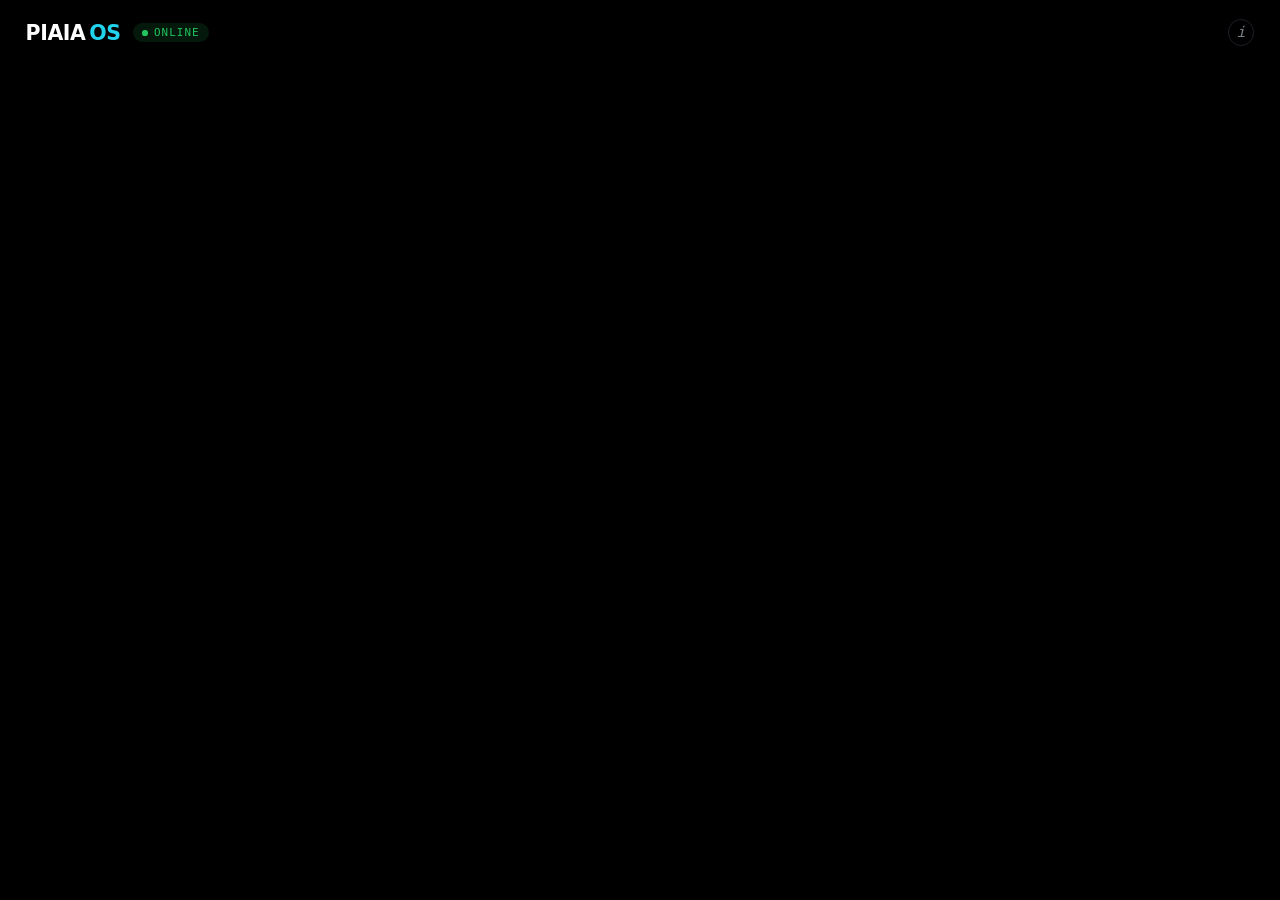
==== commit 64236b67: "Menu de configurações no nome; créditos vão para um "i" na barra O nome na barra do topo abria os cr" ====
--- a/web/index.html
+++ b/web/index.html
@@ -20,13 +20,22 @@
 <body>
 
 <header class="topo" id="topo-barra">
-  <div class="marca toque" data-tela="sobre"><b id="marca-nome">PIAIA</b><span id="marca-fim">OS</span></div>
+  <div class="marca toque" data-menu="temas"><b id="marca-nome">PIAIA</b><span id="marca-fim">OS</span></div>
   <div class="selo" id="selo"><i></i>ONLINE</div>
   <div class="empurra"></div>
   <div class="sist" id="sist"></div>
+  <!-- Os créditos saíram do nome e vieram para cá. O nome agora abre ajustes,
+       e ajuste e crédito não são a mesma gaveta: o "i" é onde todo sistema põe
+       "sobre", e fica onde o olho já vai procurar — no fim da barra, depois da
+       bateria. -->
+  <button class="info toque" id="info" data-tela="sobre" aria-label="Sobre o painel">i</button>
   <!-- Selo do tema, na ponta direita. Depois do wifi/bateria de propósito: os
        dados mudam o tempo todo e o selo não, então ele ancora o canto. -->
   <img class="selo-tema" id="selo-tema" alt="" hidden>
+  <!-- Só aparece no modo relógio. Fica na barra, depois da bateria: é o
+       lugar onde o olho já procura controle, e flutuando no canto ele
+       competia com a hora pelo centro da tela. -->
+  <button class="voltar-hora" id="voltar-hora">voltar</button>
 </header>
 
 <!-- As colunas nascem VAZIAS. Quem as preenche é montarLayout(), lendo a
@@ -44,7 +53,7 @@
 <div id="estoque" hidden>
 
 <section data-widget="relogio" class="relogio">
-      <div class="hora" id="hora">--:--</div>
+      <div class="hora"><span id="h-h">--</span><i class="dp">:</i><span id="h-m">--</span></div>
       <div class="data"><span id="data">&nbsp;</span><span id="marcas"></span></div>
     </section>
 
@@ -83,12 +92,8 @@
         <div class="pontos" id="pontos"></div>
       </section>
 
-<section data-widget="monitor" class="cartao monitor toque" data-cartao="monitor" data-tela="monitor">
-        <header>
-          <h2><svg class="ic" viewBox="0 0 24 24"><path d="M3 13h3l2.5-7 4 14L15.5 13H21"/></svg>MONITOR DO MAC</h2>
-        </header>
-        <div class="corpo" id="corpo-mac"></div>
-      </section>
+<!-- O monitor do Mac virou widget de SLIDE (ver slideMonitor no app.js):
+     ele é desenhado no molde, como os do Claude e do GitHub. -->
 
 </div>
 
@@ -120,9 +125,11 @@
      saber deste modo, e um segundo dono do mesmo elemento é onde essas coisas
      quebram. São dois campos de texto; duplicar custa menos que acoplar. -->
 <div class="modo-hora" id="modo-hora" hidden>
-  <div class="hora-grande" id="hora-grande">--:--</div>
+  <!-- Três pedaços porque os dois-pontos precisam de vida própria: um tema
+       pinta eles de outra cor e faz piscar. Como o <i> nunca é reescrito, a
+       animação dele não reinicia a cada minuto. -->
+  <div class="hora-grande"><span id="hg-h">--</span><i class="dp">:</i><span id="hg-m">--</span></div>
   <div class="data-grande" id="data-grande"></div>
-  <button class="voltar-hora" id="voltar-hora">voltar</button>
 </div>
 
 <div class="crt" aria-hidden="true"><i></i></div>
@@ -204,6 +211,17 @@
 
 </div>
 
+<!-- Menu de configurações, aberto pelo nome. Um só marcador para oito formas:
+     cartão no Escuro/Claro/Apple/Orkut, cartão de topo azul no Facebook, menu
+     Iniciar no 95 e no XP, terminal no Matrix. Quem decide é o data-tema — o
+     JS escreve sempre a mesma lista. -->
+<div class="menu" id="menu" hidden>
+  <div class="menu-caixa">
+    <div class="menu-topo"><span class="menu-titulo">Temas</span></div>
+    <div class="menu-lista" id="menu-lista"></div>
+  </div>
+</div>
+
 <div class="tela" id="tela" hidden>
   <header>
     <h2 id="tela-titulo"></h2>
--- a/web/style.css
+++ b/web/style.css
@@ -515,20 +515,24 @@
 /* --------------------------------------------------------------- monitor */
 /* Centralizado na vertical: com 3 linhas num cartão desta altura, alinhar no
    topo deixava um vazio grande embaixo. */
-.monitor .corpo {
+.monitor .corpo,
+.monitor-slide .corpo {
   display: flex;
   flex-direction: column;
   justify-content: center;
 }
 
-.monitor .linha {
+.monitor .linha,
+.monitor-slide .linha {
   display: flex;
   align-items: center;
   margin-bottom: 1.1vw;
 }
-.monitor .linha:last-child { margin-bottom: 0; }
-
-.monitor .rot {
+.monitor .linha:last-child,
+.monitor-slide .linha:last-child { margin-bottom: 0; }
+
+.monitor .rot,
+.monitor-slide .rot {
   font-family: var(--mono);
   font-size: 0.9vw;
   letter-spacing: 0.08em;
@@ -536,34 +540,45 @@
   width: 3.6vw;
   flex: none;
 }
-.monitor .val {
+.monitor .val,
+.monitor-slide .val {
   font-size: 1.3vw;
   font-weight: 700;
   width: 4.2vw;
   flex: none;
   font-variant-numeric: tabular-nums;
 }
-.monitor .barra {
+.monitor .barra,
+.monitor-slide .barra {
   flex: 1;
   height: 0.45vw;
   border-radius: 10vw;
   background: var(--borda);
   overflow: hidden;
 }
-.monitor .barra span {
+.monitor .barra,
+.monitor-slide .barra span {
   display: block;
   height: 100%;
   background: var(--ciano);
   border-radius: 10vw;
 }
-.monitor .atencao .val { color: var(--laranja); }
-.monitor .atencao .barra span { background: var(--laranja); }
-.monitor .critico .val { color: var(--vermelho); }
-.monitor .critico .barra span { background: var(--vermelho); }
+.monitor .atencao .val,
+.monitor-slide .atencao .val { color: var(--laranja); }
+.monitor .atencao .barra,
+.monitor-slide .atencao .barra span { background: var(--laranja); }
+.monitor .critico .val,
+.monitor-slide .critico .val { color: var(--vermelho); }
+.monitor .critico .barra,
+.monitor-slide .critico .barra span { background: var(--vermelho); }
 
 /* ===================================================== tela de detalhe */
 /* Toque expande, nunca age: o tablet é só vidro. Nenhum controle daqui
-   altera nada — nem marca e-mail como lido, nem responde ao Claude. */
+   altera nada — nem marca e-mail como lido, nem responde ao Claude.
+
+   A única exceção é o menu de configurações, aberto pelo nome (.menu-item), e
+   ela cabe na regra em vez de quebrá-la: ele não age sobre o mundo, muda como
+   o próprio vidro se parece, para quem já está na frente dele. */
 .toque { cursor: pointer; }
 .toque:active { border-color: var(--ciano); }
 
@@ -1236,7 +1251,8 @@
 .coluna > [data-widget="monitor"] { flex: none; }
 
 /* E o conteúdo fica centrado na vertical, para quando ele ESTIVER esticado. */
-.monitor .corpo {
+.monitor .corpo,
+.monitor-slide .corpo {
   flex: 1;
   min-height: 0;
   display: flex;
@@ -1314,6 +1330,263 @@
 .nota-proc b { color: var(--apagado); font-weight: 600; }
 
 
+/* ------------------------------------------------- o "i" na barra do topo */
+/* Os créditos moraram no nome até o nome virar a porta dos ajustes. Aqui eles
+   ficam onde todo sistema põe "sobre": um "i" no fim da barra, depois da
+   bateria. Redondo e pequeno — é um atalho, não um botão que disputa atenção
+   com a hora. */
+.info {
+  display: flex;
+  align-items: center;
+  justify-content: center;
+  flex: none;
+  width: 2.1vw;
+  height: 2.1vw;
+  margin-left: 1.2vw;
+  padding: 0;
+  border: 1px solid var(--borda);
+  border-radius: 50%;
+  background: none;
+  color: var(--apagado);
+  font-family: var(--mono);
+  font-size: 1.15vw;
+  font-style: italic;
+  line-height: 1;
+  cursor: pointer;
+}
+.info:active { border-color: var(--ciano); color: var(--ciano); }
+
+/* ------------------------------------------------- menu de configurações */
+/* Uma marcação, oito formas. O que está aqui é a forma do tema Escuro, que os
+   temas de paleta (Claro, Apple, Orkut) herdam inteira — tudo é variável, e
+   trocar a variável já os desenha. Facebook, Windows 95, XP e Matrix mudam de
+   estrutura e têm regras próprias em temas.css.
+
+   O véu por trás não é enfeite: o menu é o único lugar do painel onde um
+   toque muda alguma coisa, e escurecer o resto diz que agora a tela está
+   esperando uma escolha, não mostrando informação. */
+.menu {
+  position: fixed;
+  top: 0; left: 0; right: 0; bottom: 0;
+  z-index: 55;            /* acima da tela de detalhe (50), abaixo da hora (60) */
+  background: rgba(0, 0, 0, 0.45);
+}
+
+/* Desce do nome, porque foi o nome que abriu: um menu que aparecesse no meio
+   da tela não teria vindo de lugar nenhum. */
+.menu-caixa {
+  position: absolute;
+  top: 5.6vw;
+  left: 2vw;
+  right: 2vw;
+  background: var(--cartao);
+  border: 1px solid var(--borda);
+  border-radius: var(--raio);
+  box-shadow: 0 1vw 3vw rgba(0, 0, 0, 0.45);
+  overflow: hidden;
+}
+
+/* O recheio mora nas partes, não na caixa: é o que deixa o Facebook e o XP
+   sangrarem a barra de título até a borda sem brigar com o pai. */
+.menu-topo {
+  display: flex;
+  align-items: center;
+  padding: 1.2vw 1.4vw 0;
+  margin-bottom: 1.2vw;
+}
+.menu-titulo {
+  font-family: var(--mono);
+  font-size: 0.85vw;
+  letter-spacing: 0.22em;
+  text-transform: uppercase;
+  color: var(--apagado);
+}
+
+.menu-lista { display: flex; flex-wrap: wrap; padding: 0 1.4vw 1.4vw; }
+
+/* Alvo de dedo, não de mouse: a prévia sozinha já tem 7vw (~80px no Tab E),
+   muito acima do mínimo confortável de toque. */
+.menu-item {
+  display: flex;
+  flex-direction: column;
+  align-items: flex-start;
+  flex: none;
+  width: 11vw;
+  padding: 0.8vw;
+  margin: 0 0.5vw 0 0;   /* sem gap: Chrome 64 */
+  border: 1px solid transparent;
+  border-radius: 1vw;
+  background: none;
+  color: var(--texto);
+  font-family: var(--sans);
+  text-align: left;
+  cursor: pointer;
+}
+.menu-item:last-child { margin-right: 0; }
+.menu-item.ativo { border-color: var(--borda); background: var(--dentro); }
+.menu-item:active { transform: scale(0.97); }
+
+/* A prévia mostra o tema com o próprio tema: quem tem marca mostra a marca,
+   quem não tem mostra a hora nas cores dele. Ler "Matrix" é uma coisa; ver o
+   verde sobre o preto é outra, e é a que decide. */
+.menu-previa {
+  display: flex;
+  align-items: center;
+  justify-content: center;
+  width: 100%;
+  height: 7vw;
+  margin-bottom: 0.8vw;
+  border-radius: 0.8vw;
+  overflow: hidden;
+}
+.menu-previa img { width: 62%; height: 62%; object-fit: contain; }
+.menu-previa svg { width: 52%; height: 52%; fill: currentColor; }
+.menu-sigla { font-size: 2.2vw; font-weight: 700; }
+.previa-hora {
+  font-size: 2vw;
+  font-weight: 700;
+  font-variant-numeric: tabular-nums;
+  letter-spacing: -0.02em;
+}
+
+/* nowrap porque a fileira é o desenho: no Orkut e no Facebook a fonte é mais
+   larga e "Windows XP" quebrava em duas linhas em uns itens e não em outros,
+   desalinhando a régua de baixo. */
+.menu-nome {
+  display: block;
+  font-size: 1.3vw;
+  font-weight: 700;
+  white-space: nowrap;
+}
+
+/* "ativo" ocupa lugar mesmo quando não aparece: sem isso a linha de baixo do
+   item ativo empurrava os vizinhos e a fileira inteira desalinhava. */
+.menu-ativo {
+  display: block;
+  margin-top: 0.3vw;
+  font-family: var(--mono);
+  font-size: 0.8vw;
+  letter-spacing: 0.18em;
+  text-transform: uppercase;
+  color: var(--verde);
+  visibility: hidden;
+}
+.menu-item.ativo .menu-ativo { visibility: visible; }
+
+.menu-vazio { padding: 0 1.4vw 1.4vw; font-size: 0.95vw; color: var(--fraco); }
+
+
+/* -------------------------------------------- monitor do Claude (tela) */
+/* Mesma estrutura da tela de processos: blocos em cima, nota colada embaixo.
+   O que muda é o miolo — lá são listas, aqui são dois números grandes e a
+   curva do dia. */
+.tela-uso { display: flex; flex-direction: column; height: 100%; }
+.tela-uso .dividido { flex: none; height: auto; }
+.tela-uso .nota-proc { margin-top: auto; }
+
+/* Número grande porque esta tela existe para ser lida de longe, antes de
+   começar uma tarefa: "posso rodar isso agora?" se responde com um olhar. */
+.uso-grande {
+  font-size: 4.4vw;
+  font-weight: 700;
+  line-height: 1;
+  color: var(--ciano);
+  font-variant-numeric: tabular-nums;
+  margin-bottom: 1vw;
+}
+.uso-grande i {
+  font-size: 1.6vw;
+  font-style: normal;
+  font-weight: 400;
+  color: var(--apagado);
+  margin-left: 0.3vw;
+}
+.uso-grande.atencao { color: var(--laranja); }
+.uso-grande.critico { color: var(--vermelho); }
+
+.uso-barra {
+  height: 0.6vw;
+  border-radius: 10vw;
+  background: var(--borda);
+  overflow: hidden;
+}
+.uso-barra span {
+  display: block;
+  height: 100%;
+  background: var(--ciano);
+  border-radius: 10vw;
+}
+.uso-barra.atencao span { background: var(--laranja); }
+.uso-barra.critico span { background: var(--vermelho); }
+
+.uso-quando {
+  margin-top: 1.4vw;
+  font-size: 1.1vw;
+  color: var(--apagado);
+  line-height: 1.5;
+}
+.uso-quando b { color: var(--texto); font-weight: 600; }
+.uso-resta { margin-top: 0.4vw; font-size: 1.25vw; font-weight: 600; }
+
+/* Quando o painel não sabe, o texto encolhe e apaga: uma ausência não pode
+   ter o mesmo peso visual de uma leitura. */
+.uso-quando.apagada,
+.uso-resta.apagada,
+.uso-ausente,
+.uso-sem-curva {
+  color: var(--fraco);
+  font-size: 0.95vw;
+  font-weight: 400;
+  line-height: 1.5;
+}
+.uso-ausente { margin-top: 1.4vw; }
+.uso-ausente b,
+.uso-sem-curva b { color: var(--apagado); font-weight: 600; }
+
+.uso-extras { margin-top: 1.6vw; }
+
+.uso-curva { margin-top: 1.8vw; }
+.g-uso { display: block; width: 100%; height: auto; }
+
+/* As medidas do gráfico são unidades do viewBox, não pixels: o SVG escala
+   sozinho com a largura da tela, então stroke e texto acompanham. */
+.g-grade  { stroke: var(--borda); stroke-width: 1; }
+.g-virada { stroke: var(--fraco); stroke-width: 1; stroke-dasharray: 3 4; }
+/* fill-opacity em vez de rgba() fixo: assim a área sob a curva acompanha o
+   --ciano do tema, em vez de ficar azulada dentro do XP e do Facebook. */
+.g-area   { fill: var(--ciano); fill-opacity: 0.13; stroke: none; }
+.g-fh     { fill: none; stroke: var(--ciano); stroke-width: 2.5;
+            stroke-linejoin: round; stroke-linecap: round; }
+.g-sd     { fill: none; stroke: var(--laranja); stroke-width: 2;
+            stroke-dasharray: 5 4; }
+.g-eixo, .g-hora {
+  fill: var(--fraco);
+  font-family: var(--mono);
+  font-size: 9px;
+}
+
+.g-legenda { display: flex; margin-top: 1.1vw; }
+.g-chave {
+  display: flex;
+  align-items: center;
+  font-family: var(--mono);
+  font-size: 0.85vw;
+  letter-spacing: 0.06em;
+  color: var(--fraco);
+  margin-right: 1.6vw;   /* sem gap: Chrome 64 */
+}
+.g-chave:before {
+  content: '';
+  width: 1.1vw;
+  height: 0.28vw;
+  border-radius: 10vw;
+  background: var(--fraco);
+  margin-right: 0.5vw;
+}
+.g-chave.fh:before { background: var(--ciano); }
+.g-chave.sd:before { background: var(--laranja); }
+
+
 /* ============================================================ modo relógio
    Os cartões somem e a hora ocupa a tela. A barra do topo fica: ela carrega a
    identidade do tema e o wifi/bateria, e some daria uma tela órfã.
@@ -1349,20 +1622,98 @@
   color: var(--apagado);
 }
 
-.voltar-hora {
-  position: absolute;
-  right: 2.5vw;
-  bottom: 2.5vw;
-  padding: 0.7vw 1.8vw;
+/* O botão mora na barra do topo, depois da bateria, e só existe no modo
+   relógio. Flutuando num canto ele competia com a hora pelo centro da tela;
+   na barra ele fica onde o olho já procura controle. */
+.voltar-hora { display: none; }
+.modo-hora-on .voltar-hora {
+  display: inline-flex;
+  align-items: center;
+  margin-left: 1.1vw;
+  padding: 0.25vw 0.9vw;
   border: 1px solid var(--borda);
   border-radius: 10vw;
   background: var(--cartao);
   color: var(--apagado);
   font-family: var(--mono);
-  font-size: 1vw;
+  font-size: 0.85vw;
   letter-spacing: 0.12em;
   cursor: pointer;
 }
 
+/* Os dois-pontos piscam, nos dois relógios e em todos os temas.
+   
+   É a única animação permanente da tela principal além dos mascotes, e ela
+   cabe porque é um elemento de dois pixels mudando só `opacity` — o
+   compositor resolve sem repintar nada. A hora inteira pulsando seria repaint
+   de área grande a cada ciclo, e num Mali-400 isso se sente.
+
+   `steps(1, end)` e não uma curva: relógio de ponteiro não esmaece, ele
+   apaga e acende. Interpolar deixaria a piscada com cara de respiração. */
+.dp {
+  font-style: normal;
+  -webkit-animation: piscar-dp 3s steps(1, end) infinite;
+          animation: piscar-dp 3s steps(1, end) infinite;
+}
+@-webkit-keyframes piscar-dp {
+  0%, 82%  { opacity: 1; }
+  83%, 99% { opacity: 0.12; }
+  100%     { opacity: 1; }
+}
+@keyframes piscar-dp {
+  0%, 82%  { opacity: 1; }
+  83%, 99% { opacity: 0.12; }
+  100%     { opacity: 1; }
+}
+
 /* O relógio do painel vira alvo de toque, como os cartões. */
 .relogio { cursor: pointer; }
+
+
+/* Os dois monitores (Mac e Claude) são widgets de slide, então o conteúdo
+   deles mora dentro de um `.slide`. Alinhar ao topo, e não ao centro como os
+   mascotes, porque são listas de linhas. */
+.slide.monitor-slide { justify-content: flex-start; align-items: stretch; }
+.slide.monitor-slide .corpo {
+  flex: 1;
+  min-height: 0;
+  display: flex;
+  flex-direction: column;
+  justify-content: center;
+}
+
+
+/* Os rótulos do monitor do Claude são mais longos que CPU/MEM/SWAP ("5 HORAS",
+   "CONTEXTO"), e na largura fixa do monitor do Mac eles quebravam em duas
+   linhas. Aqui a coluna acompanha o texto, com um mínimo para as barras ainda
+   começarem alinhadas entre si. */
+.monitor-slide .rot {
+  width: auto;
+  min-width: 5.2vw;
+  white-space: nowrap;
+}
+
+
+/* Cartão de conteúdo curto (os dois monitores) não estica: ele tem três ou
+   quatro linhas e pronto. A altura vem do palco, que o Slider mede pelo slide
+   mais alto — ver Slider.prototype.medirAltura. */
+.coluna > .cartao.curto { flex: none; }
+
+/* Num cartão curto os slides deixam de ser absolutos e passam a se empilhar
+   numa célula de grade. É isso que dá ALTURA PRÓPRIA ao palco: ele passa a
+   medir o slide mais alto, e o cartão abraça esse tamanho — sem JavaScript
+   medindo nada.
+   
+   Só nos curtos. Nos outros a posição absoluta é o que faz uma lista longa ser
+   CORTADA em vez de esticar o cartão, e é dela que depende o "mostra quantos
+   couberem". Empilhar por grade ali tiraria a restrição e a lista cresceria
+   sem limite. */
+.cartao.curto .palco {
+  flex: none;
+  display: grid;
+  height: auto;
+}
+.cartao.curto .slide {
+  position: relative;
+  grid-area: 1 / 1;
+}
--- a/web/temas.css
+++ b/web/temas.css
@@ -796,3 +796,270 @@
    negociável. */
 .sem-desfoque[data-tema="apple"] .cartao { background: rgba(255, 255, 255, 0.88); }
 .sem-desfoque[data-tema="apple"] .topo   { background: rgba(255, 255, 255, 0.94); }
+
+
+/* ======================================== o relógio grande, por tema
+   O modo relógio pousa direto no papel de parede, então cada tema precisa
+   dizer como o texto se segura ali. É a mesma pergunta do véu: o que fica
+   FORA de um cartão não tem superfície própria. */
+
+/* Apple: a data em branco. A foto do Golden Gate é clara em cima e escura
+   embaixo, e é embaixo que a data cai — daí ela ler melhor em branco que no
+   cinza do tema. A sombra escura é o seguro para o trecho claro. */
+[data-tema="apple"] .data-grande {
+  color: #ffffff;
+  text-shadow: 0 0.1vw 0.5vw rgba(0, 0, 0, 0.55);
+}
+
+/* Orkut: os dois-pontos em rosa. A piscada em si virou regra de todos os
+   temas e mora no style.css; aqui fica só a cor. */
+[data-tema="orkut"] .dp { color: var(--ciano); }
+
+/* Facebook: a hora no azul da marca. */
+[data-tema="facebook"] .hora-grande { color: var(--ciano); }
+
+/* Windows XP e 95: tudo branco. Nos dois o papel de parede é uma foto de
+   paisagem e o --texto é o preto das janelas — que existe para pousar em
+   cinza ou creme, não sobre céu e grama. */
+[data-tema="xp"] .hora-grande,
+[data-tema="xp"] .data-grande,
+[data-tema="win95"] .hora-grande,
+[data-tema="win95"] .data-grande {
+  color: #ffffff;
+  text-shadow: 0 0.12vw 0.6vw rgba(0, 0, 0, 0.55);
+}
+
+
+/* ======================================= o menu de configurações, por tema
+ *
+ * A marcação é sempre a mesma — caixa, título, lista de itens — e cada tema
+ * decide o que ela é. O Claro, o Apple e o Orkut não precisam de quase nada:
+ * a forma base é escrita em variáveis, e trocar a paleta já os desenha. Quem
+ * muda de ESTRUTURA é que aparece aqui.
+ */
+
+/* ------------------------------------------------------------- Apple */
+/* Canto largo e sombra macia, a mesma conversa dos cartões deste tema. */
+[data-tema="apple"] .menu-caixa {
+  border-radius: 1.6vw;
+  box-shadow: 0 1.4vw 4vw rgba(0, 0, 0, 0.22);
+}
+[data-tema="apple"] .menu-item { border-radius: 1.2vw; }
+[data-tema="apple"] .menu-previa { border-radius: 1.1vw; }
+
+/* ------------------------------------------------------------- Orkut */
+/* O rosa das comunidades no título e uma faixa dele no alto da caixa: é como
+   o Orkut separava as seções da página. */
+[data-tema="orkut"] .menu-caixa { border-top: 0.35vw solid var(--ciano); }
+[data-tema="orkut"] .menu-titulo {
+  color: var(--ciano);
+  font-family: var(--sans);
+  font-weight: 700;
+  font-size: 1.1vw;
+  letter-spacing: 0;
+}
+[data-tema="orkut"] .menu-item.ativo { border-color: var(--ciano); }
+
+/* ---------------------------------------------------------- Facebook */
+/* A barra azul-escura de antes do redesenho, sangrando de ponta a ponta. */
+[data-tema="facebook"] .menu-caixa { border-radius: 0.3vw; }
+[data-tema="facebook"] .menu-topo {
+  background: var(--ciano);
+  padding: 0.8vw 1.4vw;
+  margin-bottom: 1.2vw;
+}
+[data-tema="facebook"] .menu-titulo {
+  color: #ffffff;
+  font-family: var(--sans);
+  font-weight: 700;
+  font-size: 1.1vw;
+  letter-spacing: 0;
+}
+[data-tema="facebook"] .menu-item { border-radius: 0.3vw; }
+[data-tema="facebook"] .menu-previa { border-radius: 0.3vw; }
+[data-tema="facebook"] .menu-item.ativo { border-color: var(--azul); }
+
+/* ============================== Windows 95 e XP: o menu Iniciar aberto
+ *
+ * Nestes dois a barra do topo é uma barra de TAREFAS, e vive embaixo
+ * (body em column-reverse). Um menu que descesse do nome desceria do lugar
+ * errado: aqui ele sobe do canto, como o Iniciar sempre subiu, e por isso
+ * troca top por bottom e vira uma coluna estreita em vez de uma fileira.
+ */
+[data-tema="win95"] .menu-caixa,
+[data-tema="xp"] .menu-caixa {
+  top: auto;
+  right: auto;
+  bottom: 5.2vw;
+  left: 0.8vw;
+  width: 27vw;
+}
+[data-tema="win95"] .menu-lista,
+[data-tema="xp"] .menu-lista {
+  flex-direction: column;
+  flex-wrap: nowrap;
+  padding: 0;
+}
+[data-tema="win95"] .menu-item,
+[data-tema="xp"] .menu-item {
+  flex-direction: row;
+  align-items: center;
+  width: 100%;
+  margin: 0;
+  padding: 0.45vw 1vw;
+  border: 0;
+  border-radius: 0;
+}
+[data-tema="win95"] .menu-previa,
+[data-tema="xp"] .menu-previa {
+  width: 2.6vw;
+  height: 2.6vw;
+  flex: none;
+  margin: 0 0.9vw 0 0;
+  border-radius: 0.2vw;
+}
+[data-tema="win95"] .previa-hora,
+[data-tema="xp"] .previa-hora { font-size: 0.8vw; }
+[data-tema="win95"] .menu-nome,
+[data-tema="xp"] .menu-nome { font-size: 1.1vw; font-weight: 400; }
+[data-tema="win95"] .menu-ativo,
+[data-tema="xp"] .menu-ativo { margin-top: 0; font-size: 0.7vw; }
+
+/* ---------------------------------------------------------- Windows 95 */
+[data-tema="win95"] .menu-caixa {
+  display: flex;             /* a faixa vertical e a lista, lado a lado */
+  align-items: stretch;
+  background: var(--cartao);
+  border: 0;
+  border-radius: 0;
+  padding: 0.35vw;
+  box-shadow: inset -1px -1px 0 #000000, inset 1px 1px 0 #ffffff,
+              inset -2px -2px 0 #808080, inset 2px 2px 0 #dfdfdf,
+              0.3vw 0.3vw 0 rgba(0, 0, 0, 0.35);
+}
+/* A faixa azul de pé com o nome ao contrário — o mesmo título, virado 90°.
+   Não é decoração nostálgica: é o que dizia, sem palavra nenhuma, que aquela
+   coluna toda era um menu só. */
+[data-tema="win95"] .menu-topo {
+  writing-mode: vertical-rl;
+  transform: rotate(180deg);
+  flex: none;
+  align-items: flex-start;
+  padding: 0.9vw 0.4vw;
+  margin: 0 0.35vw 0 0;
+  background: linear-gradient(to top, #000080 0%, #1084d0 100%);
+}
+[data-tema="win95"] .menu-titulo {
+  color: #ffffff;
+  font-family: var(--sans);
+  font-weight: 700;
+  font-size: 1.35vw;
+  letter-spacing: 0;
+}
+[data-tema="win95"] .menu-lista { flex: 1; min-width: 0; }
+[data-tema="win95"] .menu-item.ativo { background: #000080; color: #ffffff; }
+[data-tema="win95"] .menu-item.ativo .menu-ativo { color: #ffffff; }
+
+/* ---------------------------------------------------------- Windows XP */
+[data-tema="xp"] .menu-caixa {
+  background: #ffffff;
+  border: 1px solid #0a3d91;
+  border-radius: 0.6vw 0.6vw 0 0;
+  box-shadow: 0 0.5vw 1.6vw rgba(0, 0, 0, 0.45);
+}
+[data-tema="xp"] .menu-topo {
+  background: linear-gradient(to bottom,
+              rgba(255,255,255,0.35) 0%, rgba(255,255,255,0.05) 45%,
+              rgba(0,0,0,0.10) 55%, rgba(0,0,0,0.20) 100%), var(--azul);
+  padding: 0.7vw 1vw;
+  margin-bottom: 0.5vw;
+}
+[data-tema="xp"] .menu-titulo {
+  color: #ffffff;
+  font-family: var(--sans);
+  font-weight: 700;
+  font-size: 1.1vw;
+  letter-spacing: 0;
+  text-transform: none;
+  text-shadow: 1px 1px 1px rgba(0, 0, 0, 0.45);
+}
+[data-tema="xp"] .menu-lista { padding-bottom: 0.5vw; }
+[data-tema="xp"] .menu-item.ativo { background: #316ac5; color: #ffffff; }
+[data-tema="xp"] .menu-item.ativo .menu-ativo { color: #ffffff; }
+
+/* ------------------------------------------------- Matrix: um terminal
+ *
+ * Sem ícone nenhum: num terminal a opção É o texto. As prévias somem, os
+ * nomes viram minúsculas numeradas e o que estava em uso ganha o cursor —
+ * que é como um menu de texto sempre disse "você está aqui".
+ */
+[data-tema="matrix"] .menu-caixa {
+  background: #000000;
+  border: 1px solid var(--borda);
+  border-radius: 0;
+  box-shadow: 0 0 2.5vw rgba(51, 255, 102, 0.16);
+}
+[data-tema="matrix"] .menu-topo { padding: 0.9vw 1.2vw 0.2vw; margin-bottom: 0.6vw; }
+/* O título vira a linha de comando: font-size 0 engole o texto "Temas" e o
+   ::before o repõe como prompt. Trocar o texto no JS seria mais direto, mas
+   aí o tema estaria escrevendo conteúdo, e conteúdo não é assunto de folha
+   de estilo — nem de tema. */
+[data-tema="matrix"] .menu-titulo {
+  color: var(--apagado);
+  font-size: 0;
+  letter-spacing: 0.04em;
+  text-transform: none;   /* o prompt é minúsculo; a base deixa tudo em caixa alta */
+}
+[data-tema="matrix"] .menu-titulo::before {
+  content: 'painel:~$ temas --listar';
+  font-size: 1vw;
+}
+
+[data-tema="matrix"] .menu-lista {
+  flex-direction: column;
+  flex-wrap: nowrap;
+  padding: 0 1.2vw 1.2vw;
+  counter-reset: opcao;
+}
+[data-tema="matrix"] .menu-previa { display: none; }
+[data-tema="matrix"] .menu-item {
+  flex-direction: row;
+  align-items: baseline;
+  width: 100%;
+  margin: 0;
+  padding: 0.28vw 0;
+  border: 0;
+  border-radius: 0;
+  background: none;
+  counter-increment: opcao;
+}
+[data-tema="matrix"] .menu-rot { display: flex; align-items: baseline; }
+[data-tema="matrix"] .menu-nome {
+  font-family: var(--mono);
+  font-size: 1.15vw;
+  font-weight: 400;
+  text-transform: lowercase;
+}
+[data-tema="matrix"] .menu-nome::before { content: '[' counter(opcao) ']  '; color: var(--fraco); }
+[data-tema="matrix"] .menu-ativo {
+  margin: 0 0 0 1vw;
+  color: var(--ciano);
+  letter-spacing: 0.1em;
+}
+[data-tema="matrix"] .menu-item.ativo { background: none; }
+[data-tema="matrix"] .menu-item.ativo .menu-nome { color: var(--ciano); }
+
+/* ------------------------------------------- o "i" nas barras coloridas */
+/* Onde a barra do topo tem fundo próprio e texto branco, o "i" acompanha —
+   senão ele fica cinza sobre azul, que é justamente onde some. */
+[data-tema="win95"] .info,
+[data-tema="xp"] .info {
+  border-color: rgba(255, 255, 255, 0.55);
+  color: #ffffff;
+}
+/* No Facebook a barra é BRANCA — aqui o risco é o contrário, sumir de claro
+   demais. */
+[data-tema="facebook"] .info {
+  border-color: rgba(0, 0, 0, 0.18);
+  color: var(--apagado);
+}
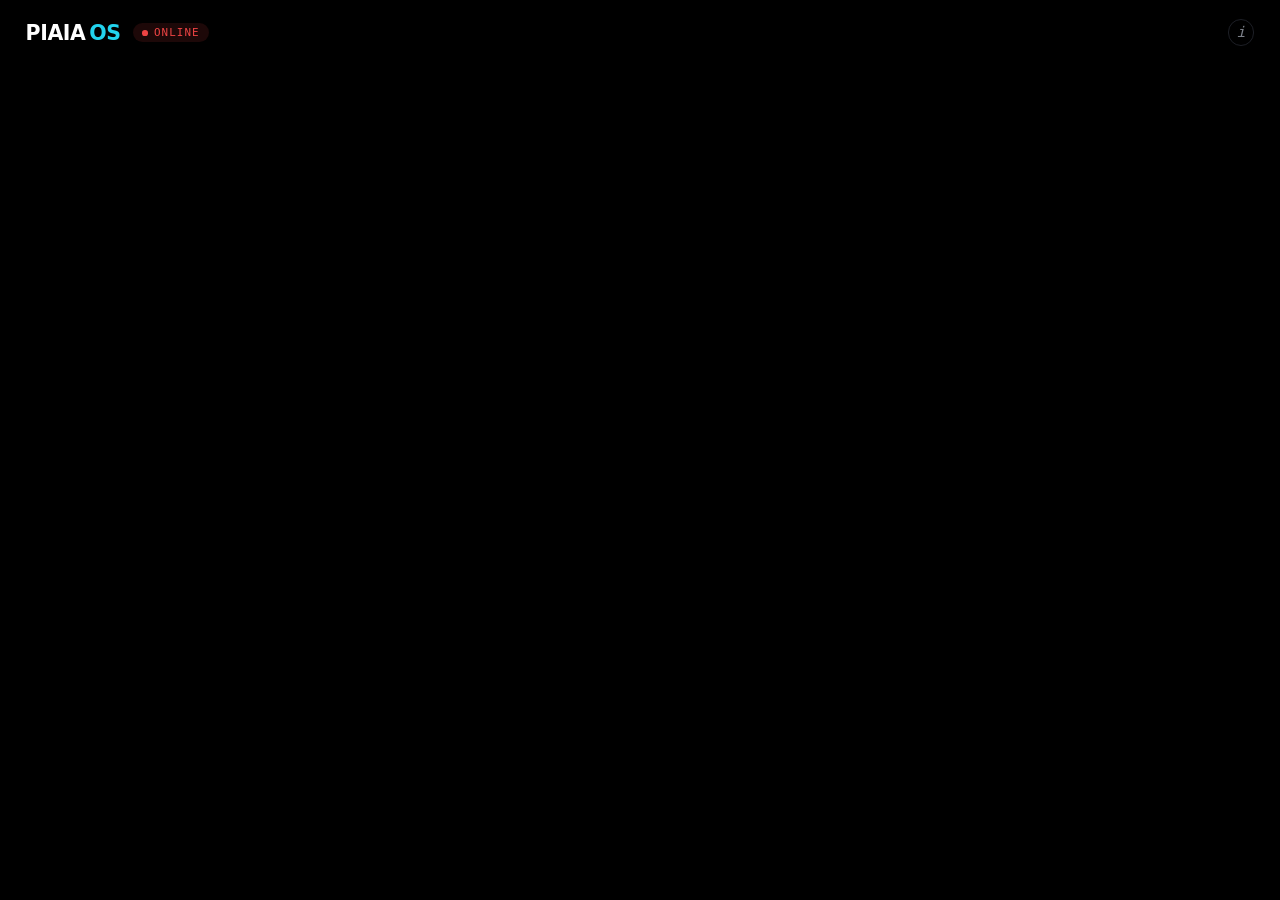
==== commit 00d3c6d1: "A cidade do clima pode seguir você A cidade era fixa no config.json, e funcionava até eu viajar: o p" ====
--- a/web/index.html
+++ b/web/index.html
@@ -59,7 +59,7 @@
 
 <section data-widget="clima" class="cartao toque" data-cartao="clima" data-tela="clima">
       <header>
-        <h2><svg class="ic" viewBox="0 0 24 24"><path d="M6 17h10a4 4 0 0 0 .5-8 6 6 0 0 0-11.2-1.6A3.6 3.6 0 0 0 6 17z"/><path d="M9 20l-1 2M13 20l-1 2M17 20l-1 2"/></svg><span id="clima-cidade">—</span></h2>
+        <h2><svg class="ic" viewBox="0 0 24 24"><path d="M6 17h10a4 4 0 0 0 .5-8 6 6 0 0 0-11.2-1.6A3.6 3.6 0 0 0 6 17z"/><path d="M9 20l-1 2M13 20l-1 2M17 20l-1 2"/></svg><span id="clima-cidade">—</span><i class="auto" id="clima-auto" hidden></i></h2>
       </header>
       <div class="clima-corpo">
         <div class="clima-esq" id="clima-esq"><div class="vazio">carregando…</div></div>
--- a/web/style.css
+++ b/web/style.css
@@ -108,8 +108,42 @@
   padding: 0.4vw 2vw 2vw;
 }
 
-.coluna { display: flex; flex-direction: column; min-height: 0; }
-.coluna > * + * { margin-top: var(--gap); }
+/* Cada lado é uma grade de 6 unidades (3 blocos) por 4 linhas. A peça diz
+   onde fica, em grid-column/grid-row escritos pelo montarLado — posição
+   explícita, porque o encaixe automático deixa buraco quando uma faixa curta
+   vem depois de uma alta.
+
+   `grid-gap` e não `gap`: o nome curto só existe em grid a partir do Chrome
+   66, e o alvo aqui é o 64. As duas linhas ficam, e a velha é a que vale no
+   tablet. */
+.coluna {
+  display: grid;
+  grid-template-columns: repeat(6, 1fr);
+  grid-template-rows: repeat(4, 1fr);
+  grid-gap: var(--gap);
+  gap: var(--gap);
+  min-height: 0;
+}
+/* min-height/min-width 0 em tudo que entra na grade: sem isso um item de
+   grade nunca encolhe abaixo do próprio conteúdo, e um cartão com lista
+   grande estoura a linha em vez de cortar. */
+.coluna > * { min-width: 0; min-height: 0; }
+
+/* Pontinho ao lado da cidade quando ela foi DETECTADA, não escolhida.
+   Vazado = pelo IP (erra a cidade vizinha), cheio = pelo navegador (preciso).
+   É pequeno de propósito: informa quem procura, não disputa com a
+   temperatura. A tela de detalhe explica em palavras. */
+.auto {
+  font-style: normal;
+  font-size: 0.7vw;
+  margin-left: 0.4vw;
+  color: var(--ciano);
+  vertical-align: super;
+}
+
+.tela-clima { display: flex; flex-direction: column; height: 100%; }
+.tela-clima .semana { flex: 1; min-height: 0; }
+.tela-clima .nota-proc { margin-top: auto; }
 
 /* ================================================================= relógio */
 .relogio { flex: none; padding: 0.5vw 0 1vw; }
@@ -436,9 +470,8 @@
 .pilula.pronto      { color: var(--verde); border-color: rgba(34,197,94,0.35); }
 
 /* ==================================== mensagens + monitor, lado a lado */
-.dupla { display: flex; flex: 0 0 31%; min-height: 0; }
-.dupla > * { flex: 1; min-width: 0; }
-.dupla > * + * { margin-left: var(--gap); }
+/* `.dupla` saiu: duas peças na mesma linha agora são duas células da grade,
+   cada uma com a própria largura em unidades. */
 
 /* ------------------------------------------------------- chips e slider */
 .palco { position: relative; flex: 1; min-height: 0; }
@@ -582,9 +615,13 @@
 .toque { cursor: pointer; }
 .toque:active { border-color: var(--ciano); }
 
+/* `--barra` é a altura medida da barra do topo, escrita pelo JS a cada
+   montagem: ela muda com o tema (o Facebook tem fundo próprio, o XP tem outra
+   fonte) e chutar um valor deixaria uma fresta ou uma sobreposição em algum
+   deles. O padrão só vale até a primeira medição. */
 .tela {
   position: fixed;
-  top: 0; left: 0; right: 0; bottom: 0;
+  top: var(--barra, 4.6vw); left: 0; right: 0; bottom: 0;
   background: var(--fundo);
   z-index: 50;
   display: flex;
@@ -676,12 +713,49 @@
 }
 .coluna-dia.hoje > .cabeca { color: var(--ciano); }
 
-.compromisso { margin-bottom: 0.8vw; }
+/* Cada compromisso é um cartãozinho dentro da coluna. Como texto solto, dois
+   eventos seguidos viravam um bloco de quatro linhas e era preciso ler os
+   horários para achar a emenda. A barra de cor à esquerda é o que separa de
+   longe — de perto a borda já bastaria, mas este painel é lido da mesa. */
+.compromisso {
+  position: relative;
+  margin-bottom: 0.6vw;
+  padding: 0.55vw 0.6vw 0.55vw 0.9vw;
+  background: var(--dentro);
+  border: 1px solid var(--borda);
+  border-radius: 0.6vw;
+  overflow: hidden;
+}
+.compromisso::before {
+  content: '';
+  position: absolute;
+  left: 0; top: 0; bottom: 0;
+  width: 0.25vw;
+  background: var(--ciano);
+}
 .compromisso .h { font-family: var(--mono); font-size: 0.85vw; color: var(--ciano); }
 .compromisso .t { font-size: 0.95vw; line-height: 1.3; }
-.compromisso.passou .h { color: var(--fraco); }
+
+/* Dia inteiro não tem hora para ancorar, então ganha a barra em outro tom: é
+   pano de fundo do dia, não um horário que chega. */
+.compromisso.inteiro::before { background: var(--apagado); }
+.compromisso.inteiro .h { color: var(--apagado); }
+
+/* Já aconteceu: o cartão esvazia e só a borda fica, para continuar contando
+   que o dia teve aquilo sem competir com o que ainda vem. */
+.compromisso.passou { background: none; }
+.compromisso.passou::before { background: var(--fraco); }
+.compromisso.passou .h,
 .compromisso.passou .t { color: var(--fraco); }
+
 .coluna-dia .livre { color: var(--fraco); font-size: 0.9vw; margin-top: 0.4vw; }
+/* cego não é livre: o painel não sabe o que teve nesse dia */
+.coluna-dia .livre.cego { font-family: var(--mono); font-size: 0.8vw; }
+
+/* Dia que já passou, no modo "semana atual". Apagado, não escondido: quem
+   pediu a semana quer ver a semana inteira — inclusive a terça que já foi. */
+.coluna-dia.passado { opacity: 0.45; }
+.coluna-dia.passado .cabeca { color: var(--fraco); }
 
 /* ------------------------------------------------- todas as sessões */
 .sessoes { display: flex; flex-wrap: wrap; align-content: flex-start; }
@@ -931,22 +1005,12 @@
 /* O clima abraça o próprio conteúdo (a temperatura tem largura previsível) e
    o recado fica com todo o resto — texto é o que mais precisa de espaço.
    Com o recado desligado, o clima volta a esticar sozinho. */
-/* O nome era `dupla topo` e caía na mesma regra da barra do topo da tela —
-   herdava o padding dela, e por isso a linha nascia deslocada e sobrando
-   espaço à direita. Nome próprio resolve, e some a ambiguidade do
-   querySelector('.topo') lá no app.js. */
-.dupla.abertura { flex: none; align-items: stretch; }
-.dupla.abertura > [data-cartao="clima"]  { flex: 0 0 auto; min-width: 15vw; }
-.dupla.abertura > [data-cartao="recado"] { flex: 1; min-width: 0; }
-.dupla.abertura > [data-cartao="clima"]:only-child { flex: 1; }
-.dupla.abertura .recado-corpo p { font-size: 1.35vw; }
-
-/* O corpo do recado parava na altura do texto e deixava um vão embaixo: o
-   cartão tinha 128px e a frase ocupava 21. Esticando o corpo, o texto se
-   centraliza no espaço que sobra do cabeçalho — igual ao clima, que já fazia
-   isso. É o que faz os dois ocuparem a linha inteira, e não flutuarem nela. */
-.dupla.abertura .recado-corpo,
-.dupla.abertura .clima-corpo { flex: 1; min-height: 0; }
+/* Cartão estreito: menos que a largura inteira da linha.
+   Quem marca é o montarLado, que é onde a largura da célula é conhecida —
+   o Chrome 64 não tem container query para o CSS descobrir sozinho. */
+.cartao.estreito .recado-corpo p { font-size: 1.35vw; }
+.cartao.estreito .recado-corpo,
+.cartao.estreito .clima-corpo { flex: 1; min-height: 0; }
 
 /* Clima dividindo a linha com o recado: os detalhes descem para uma faixa
    embaixo, como era antes do redesenho. Na metade da largura não há espaço
@@ -1215,15 +1279,10 @@
 
 
 /* ===================================================== layout livre
-   Com os widgets podendo ir para qualquer lugar, quem cresce não pode mais ser
-   decidido por cartão. Antes era `.claude { flex: 1 }` e `.agenda { flex: 1 }`,
-   o que só funcionava enquanto o lugar de cada um era fixo — movido para uma
-   dupla, o cartão levava o crescimento junto e espremia o vizinho.
-
-   A regra passa a ser posicional: cartão direto na coluna ocupa o que sobra;
-   cartão dentro de uma dupla divide a linha com o irmão. */
-.coluna > .cartao { flex: 1; min-height: 0; }
-.dupla > .cartao  { flex: 1; min-height: 0; }
+   Quem cresce não é mais decidido por cartão nem por posição: é a célula da
+   grade que manda, e o cartão preenche o que recebeu. As regras de flex que
+   moravam aqui (`.coluna > .cartao { flex: 1 }` e companhia) eram da época da
+   coluna flexível e viraram letra morta — item de grade ignora flex. */
 
 
 /* Selo do tema na ponta direita da barra do topo. Altura casada com a do
@@ -1237,18 +1296,25 @@
 }
 
 
-/* Com a tela de detalhe aberta, o painel some de verdade — escondido, os gifs
-   param de decodificar; apenas coberto, continuariam gastando CPU atrás. */
-.tela-aberta .painel,
-.tela-aberta .topo { display: none; }
-
-
-/* ------------------------------------------------- monitor: altura do conteúdo
-   Sozinho numa coluna, o monitor não estica. Ele tem três linhas e pronto —
-   esticado, viravam três linhas no topo e um vazio de meia tela embaixo.
-   Dentro de uma dupla ele continua dividindo a linha com o irmão, que é o
-   caso em que esticar faz sentido. */
-.coluna > [data-widget="monitor"] { flex: none; }
+/* Com a tela de detalhe aberta, o PAINEL some de verdade — escondido, os gifs
+   param de decodificar; apenas coberto, continuariam gastando CPU atrás.
+
+   A BARRA fica. Ela é a moldura do aparelho: carrega o nome, o relógio de
+   conexão, o wifi e a bateria, e são justamente as coisas que você quer
+   poder olhar sem sair de onde está. O Windows 95 e o XP já faziam assim com
+   a barra de tarefas; agora é regra de todos os temas.
+
+   Por isso a barra sobe acima da tela de detalhe (50) e do menu (55) em vez
+   de a tela ser reposicionada: assim nenhum tema precisa saber a altura dela
+   para não ser coberto. */
+.tela-aberta .painel { display: none; }
+.topo { position: relative; z-index: 57; }
+
+
+/* ------------------------------------------- monitor: conteúdo centrado
+   A altura dele agora é escolhida no arranjo, em linhas. O que continua
+   valendo é centrar as três linhas na vertical, para quando a célula for
+   mais alta que o conteúdo.
 
 /* E o conteúdo fica centrado na vertical, para quando ele ESTIVER esticado. */
 .monitor .corpo,
@@ -1474,6 +1540,172 @@
 .menu-item.ativo .menu-ativo { visibility: visible; }
 
 .menu-vazio { padding: 0 1.4vw 1.4vw; font-size: 0.95vw; color: var(--fraco); }
+
+
+/* ================================================================ música */
+/* O cartão: capa à esquerda, três linhas à direita. A capa é quadrada e fixa
+   porque é ela que se reconhece de longe — o texto você só lê depois de já
+   ter reconhecido o disco. */
+.musica-cartao { display: flex; align-items: center; }
+
+.musica-capa,
+.tocador-capa {
+  position: relative;
+  flex: none;
+  display: flex;
+  align-items: center;
+  justify-content: center;
+  background: var(--dentro);
+  border: 1px solid var(--borda);
+  border-radius: 0.8vw;
+  overflow: hidden;
+}
+.musica-capa { width: 6.4vw; height: 6.4vw; margin-right: 1.1vw; }
+.musica-capa img,
+.tocador-capa img {
+  position: absolute;
+  top: 0; left: 0;
+  width: 100%; height: 100%;
+  object-fit: cover;
+}
+/* A nota fica ATRÁS da capa, não no lugar dela: quando a imagem carrega,
+   cobre; quando não carrega (o onerror esconde), ela já está ali. Sem
+   segundo estado para programar. */
+.musica-capa .ic,
+.tocador-capa .ic { width: 40%; height: 40%; stroke: var(--fraco); }
+
+.musica-txt { min-width: 0; flex: 1; }
+
+/* O botão do cartão. Redondo e do tamanho de um dedo (3.6vw dá ~41px no Tab
+   E), encostado na direita — é o único elemento do cartão que AGE, e misturá-lo
+   com o texto faria parecer mais informação. */
+.musica-bt {
+  display: flex;
+  align-items: center;
+  justify-content: center;
+  flex: none;
+  width: 3.6vw;
+  height: 3.6vw;
+  margin-left: 0.9vw;
+  border: 1px solid var(--borda);
+  border-radius: 50%;
+  background: var(--dentro);
+  color: var(--texto);
+  cursor: pointer;
+}
+.musica-bt .ic { width: 42%; height: 42%; }
+.musica-bt .ic.cheio { fill: currentColor; }   /* ver .toca-bt: ciano some no ciano */
+.musica-bt:active { transform: scale(0.94); }
+.musica-faixa {
+  font-size: 1.25vw;
+  font-weight: 700;
+  line-height: 1.25;
+  overflow: hidden;
+  text-overflow: ellipsis;
+  white-space: nowrap;
+}
+.musica-artista {
+  font-size: 1.05vw;
+  color: var(--ciano);
+  margin-top: 0.25vw;
+  overflow: hidden;
+  text-overflow: ellipsis;
+  white-space: nowrap;
+}
+.musica-album {
+  font-size: 0.9vw;
+  color: var(--fraco);
+  margin-top: 0.2vw;
+  overflow: hidden;
+  text-overflow: ellipsis;
+  white-space: nowrap;
+}
+
+/* ------------------------------------------------------------- o tocador */
+.tocador { display: flex; align-items: center; height: 100%; }
+.tocador-capa {
+  width: 26vw;
+  height: 26vw;
+  margin-right: 3vw;
+  border-radius: 1.2vw;
+}
+.tocador-txt { flex: 1; min-width: 0; }
+
+/* Rótulo e valor. Nos temas comuns o rótulo não aparece — o valor já se
+   explica pelo tamanho e pela cor. Quem o acende é o Winamp do 95 e do XP,
+   onde o rótulo à esquerda do visor preto é metade do desenho. */
+.lcd-rot { display: none; }
+.lcd-val { display: block; }
+
+.tocador-faixa { font-size: 2.6vw; font-weight: 700; line-height: 1.15; }
+.tocador-artista { font-size: 1.6vw; color: var(--ciano); margin-top: 0.6vw; }
+.tocador-album { font-size: 1.1vw; color: var(--apagado); margin-top: 0.3vw; }
+/* A fonte fica no meio dos tempos, onde o Winamp punha o kbps. Nos temas
+   comuns ela já está no título da tela, então some daqui. */
+.toca-fonte { display: none; }
+
+.tocador-barra {
+  height: 0.5vw;
+  margin-top: 2vw;
+  border-radius: 10vw;
+  background: var(--borda);
+  overflow: hidden;
+}
+.tocador-barra span {
+  display: block;
+  height: 100%;
+  background: var(--ciano);
+  border-radius: 10vw;
+}
+.tocador-tempos {
+  display: flex;
+  justify-content: space-between;
+  margin-top: 0.5vw;
+  font-family: var(--mono);
+  font-size: 0.95vw;
+  color: var(--apagado);
+}
+
+.tocador-botoes { display: flex; align-items: center; margin-top: 2vw; }
+
+/* São quatro botões na marcação, como o Winamp tinha. Aqui sobra o par que se
+   aplica: play quando está parado, pause quando está tocando. */
+.tocador-botoes[data-tocando="1"] .bt-tocar,
+.tocador-botoes[data-tocando="0"] .bt-pausar { display: none; }
+
+/* O raio é adorno do aparelho do 95/XP. Nos outros temas não há aparelho. */
+.toca-raio { display: none; }
+
+/* Botão de dedo, não de mouse: 5vw são ~57px no Tab E, e o do meio é maior
+   porque é o que se aperta sem olhar. */
+.toca-bt {
+  display: flex;
+  align-items: center;
+  justify-content: center;
+  width: 5vw;
+  height: 5vw;
+  margin-right: 1.4vw;   /* sem gap: Chrome 64 */
+  border: 1px solid var(--borda);
+  border-radius: 50%;
+  background: var(--dentro);
+  color: var(--texto);
+  cursor: pointer;
+}
+.toca-bt.grande {
+  width: 6.4vw;
+  height: 6.4vw;
+  background: var(--ciano);
+  border-color: var(--ciano);
+  color: var(--fundo);
+}
+/* currentColor e não a regra geral do .ic.cheio (que pinta de --ciano): o
+   botão do meio TEM fundo --ciano, e ícone ciano sobre ciano some. Assim cada
+   botão pinta o desenho com a própria cor de texto. */
+.toca-bt .ic { width: 45%; height: 45%; }
+.toca-bt .ic.cheio { fill: currentColor; }
+.toca-bt:active { transform: scale(0.94); }
+
+.tocador-nota { margin-top: 1.4vw; font-size: 0.9vw; color: var(--fraco); }
 
 
 /* -------------------------------------------- monitor do Claude (tela) */
@@ -1694,26 +1926,7 @@
 }
 
 
-/* Cartão de conteúdo curto (os dois monitores) não estica: ele tem três ou
-   quatro linhas e pronto. A altura vem do palco, que o Slider mede pelo slide
-   mais alto — ver Slider.prototype.medirAltura. */
-.coluna > .cartao.curto { flex: none; }
-
-/* Num cartão curto os slides deixam de ser absolutos e passam a se empilhar
-   numa célula de grade. É isso que dá ALTURA PRÓPRIA ao palco: ele passa a
-   medir o slide mais alto, e o cartão abraça esse tamanho — sem JavaScript
-   medindo nada.
-   
-   Só nos curtos. Nos outros a posição absoluta é o que faz uma lista longa ser
-   CORTADA em vez de esticar o cartão, e é dela que depende o "mostra quantos
-   couberem". Empilhar por grade ali tiraria a restrição e a lista cresceria
-   sem limite. */
-.cartao.curto .palco {
-  flex: none;
-  display: grid;
-  height: auto;
-}
-.cartao.curto .slide {
-  position: relative;
-  grid-area: 1 / 1;
-}
+/* O mecanismo do cartão "curto" saiu com a grade. Ele fazia um cartão de
+   conteúdo curto não esticar dentro de uma coluna flex, empilhando os slides
+   com grid em vez de posição absoluta. Numa célula de altura definida nada
+   disso é preciso: a posição absoluta do .slide volta a servir para todos. */
--- a/web/temas.css
+++ b/web/temas.css
@@ -161,10 +161,11 @@
    de fora do conjunto — abre mais que os outros. É o desenho assimétrico das
    caixas de perfil daquela época.
 
-   Duas regras porque o primeiro item da coluna pode ser um cartão sozinho ou
-   uma dupla; na dupla, quem encosta na quina é o cartão da direita. */
-[data-tema="orkut"] #col-dir > .cartao:first-child,
-[data-tema="orkut"] #col-dir > .dupla:first-child > .cartao:last-child {
+   Na grade, quem encosta na quina depende das larguras da primeira faixa —
+   não é sempre o primeiro do DOM, e o Chrome 64 não tem :has() para
+   descobrir. Então o montarLado marca a peça com `quina-td`, que é onde a
+   posição é sabida. */
+[data-tema="orkut"] #col-dir > .quina-td {
   border-top-right-radius: 1.9vw;
 }
 [data-tema="orkut"] .cartao h2 {
@@ -705,8 +706,8 @@
    A referência resolve os dois problemas de uma vez: vira uma janela, com
    barra de título, pousada no papel de parede. E a barra de tarefas continua
    aparecendo atrás, como continuaria de verdade. */
-[data-tema="win95"].tela-aberta .topo,
-[data-tema="xp"].tela-aberta .topo { display: flex; }
+/* (A regra que reacendia a barra aqui saiu: agora ela nunca apaga, em tema
+   nenhum. Estes dois só continuam sendo o caso onde ela vive embaixo.) */
 
 /* ---------------------------------------------------------- Windows 95 */
 [data-tema="win95"] .tela {
@@ -796,6 +797,39 @@
    negociável. */
 .sem-desfoque[data-tema="apple"] .cartao { background: rgba(255, 255, 255, 0.88); }
 .sem-desfoque[data-tema="apple"] .topo   { background: rgba(255, 255, 255, 0.94); }
+
+
+/* --------------------------------------- as telas que abrem também são vidro
+ *
+ * Tela de detalhe e menu de configurações usavam fundo sólido, e o efeito do
+ * tema morria justamente quando a tela inteira era dele. No macOS uma janela
+ * que cobre a tela continua deixando o papel de parede aparecer borrado por
+ * baixo — é isso que diz que ela está POR CIMA de alguma coisa, e não que
+ * virou o fundo.
+ *
+ * Os cartões somem quando a tela abre (o painel é escondido para os gifs
+ * pararem de gastar CPU), então o que aparece atrás do vidro é o papel de
+ * parede, limpo. */
+[data-tema="apple"] .tela {
+  background: rgba(255, 255, 255, 0.62);
+  -webkit-backdrop-filter: saturate(180%) blur(2.2vw);
+          backdrop-filter: saturate(180%) blur(2.2vw);
+}
+[data-tema="apple"] .menu-caixa {
+  background: rgba(255, 255, 255, 0.72);
+  border-color: rgba(255, 255, 255, 0.55);
+  -webkit-backdrop-filter: saturate(180%) blur(1.8vw);
+          backdrop-filter: saturate(180%) blur(1.8vw);
+}
+/* O véu do menu clareia: sobre vidro branco, o preto de 45% que serve aos
+   outros temas suja a foto inteira em vez de recuar o fundo. */
+[data-tema="apple"] .menu { background: rgba(0, 0, 0, 0.18); }
+
+/* Sem desfoque, fecha — pela mesma razão do cartão: sem o borrão, o texto
+   pousa na foto crua e sobre um trecho escuro some. A tela é o caso pior,
+   porque é onde há mais texto pequeno. */
+.sem-desfoque[data-tema="apple"] .tela       { background: rgba(255, 255, 255, 0.93); }
+.sem-desfoque[data-tema="apple"] .menu-caixa { background: rgba(255, 255, 255, 0.95); }
 
 
 /* ======================================== o relógio grande, por tema
@@ -1063,3 +1097,306 @@
   border-color: rgba(0, 0, 0, 0.18);
   color: var(--apagado);
 }
+
+/* ================================= o tocador vira Winamp (Windows 95 e XP)
+ *
+ * Nestes dois temas a tela de música deixa de ser um cartão e vira um
+ * aparelho: caixa cinza de relevo, visor preto de fósforo verde, botões
+ * chapados. A estrutura é a mesma dos outros temas — as linhas de rótulo e
+ * valor já existem, e aqui o rótulo acende.
+ *
+ * SOBRE O RAIO: o desenho no canto é um raio genérico, não o logotipo do
+ * Winamp. A estética é de época e não é de ninguém; a marca é. Mesma regra da
+ * maçã lá no app.js — este repositório é público sob MIT, e distribuir marca
+ * alheia sob uma licença que não é nossa para dar não dá.
+ */
+/* A caixa tem a altura do conteúdo, e não a da tela.
+ *
+ * O Winamp era uma janelinha compacta pousada na área de trabalho — esticado
+ * até o rodapé ele vira um painel cinza com um aparelho perdido no topo, que
+ * é o contrário do que a referência é. `bottom: auto` deixa o conteúdo mandar,
+ * e o resto centra na vertical, acima da barra de tarefas. */
+[data-tema="win95"] .tela[data-tela-tipo="musica"],
+[data-tema="xp"]    .tela[data-tela-tipo="musica"] {
+  top: 50%;
+  bottom: auto;
+  left: 7vw;
+  right: 7vw;
+  margin-top: -2.5vw;        /* sobe um tanto: a barra de tarefas come embaixo */
+  transform: translateY(-50%);
+  display: block;            /* sem flex: a coluna esticava os filhos */
+  background: #3f3f3f;
+  border: 0;
+  border-radius: 0;
+  padding: 0.7vw;
+  box-shadow: inset -1px -1px 0 #1a1a1a, inset 1px 1px 0 #6e6e6e,
+              inset -2px -2px 0 #2a2a2a, inset 2px 2px 0 #565656,
+              0.4vw 0.4vw 0 rgba(0, 0, 0, 0.45);
+}
+
+/* A barra de título: o nome no meio e as ranhuras douradas de cada lado,
+   esticando para preencher o que sobrar. É o detalhe que faz a caixa ser
+   reconhecida antes de qualquer texto ser lido. */
+[data-tema="win95"] .tela[data-tela-tipo="musica"] > header,
+[data-tema="xp"]    .tela[data-tela-tipo="musica"] > header {
+  background: none;
+  border: 0;
+  padding: 0.2vw 0.4vw 0.7vw;
+  margin: 0;
+  display: flex;
+  align-items: center;
+}
+[data-tema="win95"] .tela[data-tela-tipo="musica"] h2,
+[data-tema="xp"]    .tela[data-tela-tipo="musica"] h2 {
+  order: 2;
+  flex: none;
+  color: #ffffff;
+  font-family: var(--sans);
+  font-weight: 800;
+  font-size: 1.5vw;
+  letter-spacing: 0.06em;
+  text-transform: uppercase;
+  text-shadow: none;
+  padding: 0 1.2vw;
+}
+/* O nome do tocador não cabe na barra de título sem brigar com o "WINAMP", e
+   some dali. Ele reaparece no visor, onde o Winamp mostrava o kbps — a
+   informação de ONDE o botão vai bater não pode sumir só porque o tema
+   mudou. */
+[data-tema="win95"] .tela[data-tela-tipo="musica"] h2 { font-size: 0; }
+[data-tema="xp"]    .tela[data-tela-tipo="musica"] h2 { font-size: 0; }
+[data-tema="win95"] .tela[data-tela-tipo="musica"] h2::after,
+[data-tema="xp"]    .tela[data-tela-tipo="musica"] h2::after {
+  content: 'WINAMP';
+  font-size: 1.5vw;
+}
+[data-tema="win95"] .tela[data-tela-tipo="musica"] > header::before,
+[data-tema="xp"]    .tela[data-tela-tipo="musica"] > header::before,
+[data-tema="win95"] .tela[data-tela-tipo="musica"] > header::after,
+[data-tema="xp"]    .tela[data-tela-tipo="musica"] > header::after {
+  content: '';
+  flex: 1;
+  height: 1vw;
+  border-radius: 10vw;
+  background: linear-gradient(to bottom,
+              #6b5a20 0%, #f4e6a8 22%, #fffbe8 45%, #e8d488 70%, #7a6526 100%);
+  box-shadow: inset 0 0 0 1px rgba(0, 0, 0, 0.45);
+}
+[data-tema="win95"] .tela[data-tela-tipo="musica"] > header::before,
+[data-tema="xp"]    .tela[data-tela-tipo="musica"] > header::before { order: 1; }
+[data-tema="win95"] .tela[data-tela-tipo="musica"] > header::after,
+[data-tema="xp"]    .tela[data-tela-tipo="musica"] > header::after { order: 3; }
+/* O "toque para voltar" sai: numa caixa que imita aparelho, texto de ajuda
+   solto na moldura quebra a ilusão. Qualquer toque fora dos botões fecha,
+   como em toda tela do painel. */
+[data-tema="win95"] .tela[data-tela-tipo="musica"] .voltar,
+[data-tema="xp"]    .tela[data-tela-tipo="musica"] .voltar { display: none; }
+
+/* O corpo em dois painéis afundados: o de cima com capa, visor e barra; o de
+   baixo com os botões. */
+[data-tema="win95"] .tela[data-tela-tipo="musica"] .tela-corpo,
+[data-tema="xp"]    .tela[data-tela-tipo="musica"] .tela-corpo { padding: 0; }
+
+[data-tema="win95"] .tocador,
+[data-tema="xp"]    .tocador {
+  display: block;
+  padding: 1.2vw;
+  box-shadow: inset 1px 1px 0 #2a2a2a, inset -1px -1px 0 #6e6e6e;
+}
+
+[data-tema="win95"] .tocador-capa,
+[data-tema="xp"]    .tocador-capa {
+  float: left;
+  width: 18vw;
+  height: 18vw;
+  margin: 0 2vw 0 0;
+  border-radius: 0;
+  background: #000000;
+  border: 0;
+  box-shadow: inset 1px 1px 0 #2a2a2a, inset -1px -1px 0 #6e6e6e;
+}
+[data-tema="win95"] .tocador-capa .ic,
+[data-tema="xp"]    .tocador-capa .ic { stroke: #2f6f3f; }
+
+[data-tema="win95"] .tocador-txt,
+[data-tema="xp"]    .tocador-txt { overflow: hidden; }
+
+/* A linha do visor: rótulo branco à esquerda, campo preto de fósforo verde à
+   direita. O verde é fixo e não segue a paleta — é a cor do aparelho, não do
+   tema, e nos dois temas o --ciano é azul. */
+[data-tema="win95"] .lcd-linha,
+[data-tema="xp"]    .lcd-linha {
+  display: flex;
+  align-items: center;
+  margin-bottom: 0.7vw;
+}
+[data-tema="win95"] .lcd-rot,
+[data-tema="xp"]    .lcd-rot {
+  display: block;
+  flex: none;
+  width: 8vw;
+  text-align: right;
+  padding-right: 1.2vw;
+  color: #ffffff;
+  font-family: var(--sans);
+  font-weight: 800;
+  font-size: 1.2vw;
+  letter-spacing: 0.02em;
+  text-transform: uppercase;
+}
+[data-tema="win95"] .lcd-val,
+[data-tema="xp"]    .lcd-val {
+  flex: 1;
+  min-width: 0;
+  margin: 0;
+  padding: 0.5vw 0.9vw;
+  background: #000000;
+  color: #22dd55;
+  font-family: var(--mono);
+  font-size: 1.5vw;
+  font-weight: 400;
+  line-height: 1.25;
+  letter-spacing: 0.04em;
+  text-transform: uppercase;
+  white-space: nowrap;
+  overflow: hidden;
+  text-overflow: ellipsis;
+  box-shadow: inset 1px 1px 0 #2a2a2a, inset -1px -1px 0 #6e6e6e;
+}
+
+/* A barra: trilho preto, preenchimento laranja e o cursor cinza na ponta —
+   um quadradinho de relevo, como o do Winamp. */
+[data-tema="win95"] .tocador-barra,
+[data-tema="xp"]    .tocador-barra {
+  position: relative;
+  height: 2.2vw;
+  margin: 1.4vw 0 0 9.2vw;
+  border-radius: 0;
+  background: #000000;
+  overflow: visible;
+  box-shadow: inset 1px 1px 0 #2a2a2a, inset -1px -1px 0 #6e6e6e;
+}
+[data-tema="win95"] .tocador-barra span,
+[data-tema="xp"]    .tocador-barra span {
+  position: relative;
+  border-radius: 0;
+  background: #e08030;
+}
+[data-tema="win95"] .tocador-barra span::after,
+[data-tema="xp"]    .tocador-barra span::after {
+  content: '';
+  position: absolute;
+  right: -0.9vw; top: -0.25vw;
+  width: 1.8vw; height: 2.7vw;
+  background: #c8c8c8;
+  box-shadow: inset -1px -1px 0 #4a4a4a, inset 1px 1px 0 #ffffff,
+              inset -2px -2px 0 #8a8a8a, inset 2px 2px 0 #e8e8e8;
+}
+
+[data-tema="win95"] .tocador-tempos,
+[data-tema="xp"]    .tocador-tempos {
+  margin: 1vw 0 0 9.2vw;
+  color: #22dd55;
+  font-size: 1vw;
+  letter-spacing: 0.06em;
+}
+/* A fonte volta a aparecer: é ela que diz onde o botão vai bater, e no
+   Winamp este é o lugar dos indicadores. */
+[data-tema="win95"] .toca-fonte,
+[data-tema="xp"]    .toca-fonte {
+  display: block;
+  text-transform: uppercase;
+  color: #8a8a8a;
+}
+
+/* O painel de baixo, com os quatro botões chapados e o raio no canto. */
+[data-tema="win95"] .tocador-botoes,
+[data-tema="xp"]    .tocador-botoes {
+  clear: both;
+  margin: 1.6vw 0 0;
+  padding: 1vw;
+  box-shadow: inset 1px 1px 0 #2a2a2a, inset -1px -1px 0 #6e6e6e;
+}
+[data-tema="win95"] .tocador-botoes[data-tocando="1"] .bt-tocar,
+[data-tema="xp"]    .tocador-botoes[data-tocando="1"] .bt-tocar,
+[data-tema="win95"] .tocador-botoes[data-tocando="0"] .bt-pausar,
+[data-tema="xp"]    .tocador-botoes[data-tocando="0"] .bt-pausar {
+  display: flex;          /* no Winamp os quatro estão sempre lá */
+}
+[data-tema="win95"] .tocador-botoes[data-tocando="1"] .bt-tocar,
+[data-tema="xp"]    .tocador-botoes[data-tocando="1"] .bt-tocar { opacity: 0.55; }
+
+[data-tema="win95"] .toca-bt,
+[data-tema="xp"]    .toca-bt {
+  width: 5.4vw;
+  height: 4.4vw;
+  margin-right: 0.4vw;
+  border: 0;
+  border-radius: 0;
+  background: #d4d4d4;
+  color: #4a4a4a;
+  box-shadow: inset -1px -1px 0 #4a4a4a, inset 1px 1px 0 #ffffff,
+              inset -2px -2px 0 #8a8a8a, inset 2px 2px 0 #f0f0f0;
+}
+[data-tema="win95"] .toca-bt.grande,
+[data-tema="xp"]    .toca-bt.grande {
+  width: 5.4vw; height: 4.4vw;      /* no aparelho todos têm o mesmo tamanho */
+  background: #d4d4d4;
+  color: #4a4a4a;
+}
+[data-tema="win95"] .toca-bt:active,
+[data-tema="xp"]    .toca-bt:active {
+  transform: none;                  /* botão de relevo afunda, não encolhe */
+  box-shadow: inset 1px 1px 0 #4a4a4a, inset -1px -1px 0 #ffffff,
+              inset 2px 2px 0 #8a8a8a, inset -2px -2px 0 #f0f0f0;
+}
+[data-tema="win95"] .toca-bt .ic,
+[data-tema="xp"]    .toca-bt .ic { width: 38%; height: 38%; }
+
+[data-tema="win95"] .tocador-nota,
+[data-tema="xp"]    .tocador-nota {
+  margin: 0.9vw 0 0;
+  color: #8a8a8a;
+  font-size: 0.85vw;
+}
+
+/* O raio, no canto do painel de botões — o lugar onde o aparelho leva a
+   marca. Empurrado para a direita pelo auto da margem, que é o que resta sem
+   `gap` nem `justify-content` brigando com os botões. */
+[data-tema="win95"] .toca-raio,
+[data-tema="xp"]    .toca-raio {
+  display: block;
+  margin-left: auto;
+  margin-right: 0.6vw;
+  width: 4.4vw;
+  height: 4.4vw;
+  background: #f0f0f0;
+  transform: rotate(45deg);
+  box-shadow: inset -1px -1px 0 #8a8a8a, inset 1px 1px 0 #ffffff;
+}
+[data-tema="win95"] .toca-raio svg,
+[data-tema="xp"]    .toca-raio svg {
+  width: 100%; height: 100%;
+  transform: rotate(-45deg) scale(0.62);
+  fill: #f08020;
+  stroke: none;
+}
+
+/* O botão do cartão de música, nos temas do Windows: quadrado e de relevo,
+   como todo botão deles. Nos outros ele fica redondo, que é a linguagem dos
+   cartões. */
+[data-tema="win95"] .musica-bt,
+[data-tema="xp"] .musica-bt {
+  border: 0;
+  border-radius: 0;
+  background: #d4d4d4;
+  color: #4a4a4a;
+  box-shadow: inset -1px -1px 0 #4a4a4a, inset 1px 1px 0 #ffffff,
+              inset -2px -2px 0 #8a8a8a, inset 2px 2px 0 #f0f0f0;
+}
+[data-tema="win95"] .musica-bt:active,
+[data-tema="xp"] .musica-bt:active {
+  transform: none;
+  box-shadow: inset 1px 1px 0 #4a4a4a, inset -1px -1px 0 #ffffff,
+              inset 2px 2px 0 #8a8a8a, inset -2px -2px 0 #f0f0f0;
+}
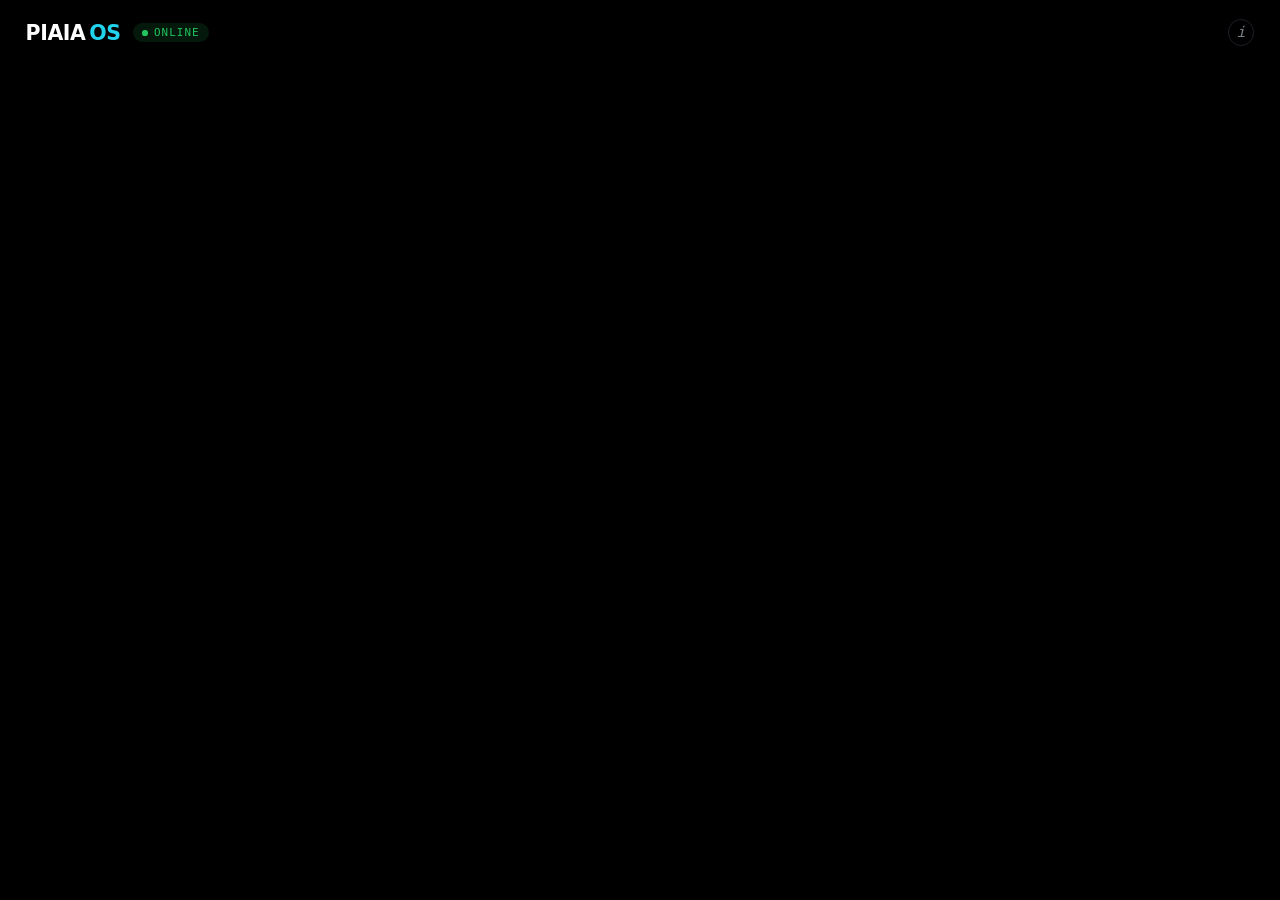
==== commit 60d24abd: "E-mail por IMAP: quantos, de quem e sobre o quê A extensão lê o TÍTULO da aba do Gmail. Isso dá o nú" ====
--- a/web/index.html
+++ b/web/index.html
@@ -83,7 +83,7 @@
       <div class="lista" id="lista"></div>
     </section>
 
-<section data-widget="mensagens" class="cartao mensagens" data-cartao="mensagens">
+<section data-widget="mensagens" class="cartao toque mensagens" data-cartao="mensagens" data-tela="mensagens">
         <header>
           <h2><svg class="ic" viewBox="0 0 24 24"><path d="M20 15a2 2 0 0 1-2 2H8l-4 4V5a2 2 0 0 1 2-2h12a2 2 0 0 1 2 2z"/></svg>MENSAGENS</h2>
           <span class="canto" id="msg-aviso"></span>
--- a/web/style.css
+++ b/web/style.css
@@ -1708,6 +1708,47 @@
 .tocador-nota { margin-top: 1.4vw; font-size: 0.9vw; color: var(--fraco); }
 
 
+/* ------------------------------------------------ correio (tela cheia) */
+/* Uma coluna por conta: ver "trabalho" e "pessoal" lado a lado é o ponto —
+   somados viram um número que não diz de onde veio. */
+.correio { display: flex; height: 100%; }
+.correio > * { flex: 1; min-width: 0; }
+.correio > * + * { margin-left: 1.4vw; padding-left: 1.4vw;
+                   border-left: 1px solid var(--borda); }
+
+.carta {
+  padding: 0.6vw 0;
+  border-top: 1px solid var(--borda);
+}
+.carta:first-of-type { border-top: 0; }
+.carta-topo { display: flex; align-items: baseline; justify-content: space-between; }
+.carta-de {
+  font-size: 1vw;
+  font-weight: 700;
+  color: var(--ciano);
+  overflow: hidden;
+  text-overflow: ellipsis;
+  white-space: nowrap;
+}
+.carta-hora {
+  font-family: var(--mono);
+  font-size: 0.8vw;
+  color: var(--fraco);
+  margin-left: 0.8vw;
+  flex: none;
+}
+/* O assunto pode ocupar duas linhas e para por aí: a terceira linha de um
+   assunto raramente diz algo que as duas primeiras não disseram, e empurraria
+   a próxima mensagem para fora da tela. */
+.carta-assunto {
+  font-size: 0.95vw;
+  line-height: 1.35;
+  margin-top: 0.15vw;
+  max-height: 2.7vw;
+  overflow: hidden;
+}
+.pr-vazio.cego { color: var(--vermelho); font-family: var(--mono); font-size: 0.85vw; }
+
 /* -------------------------------------------- monitor do Claude (tela) */
 /* Mesma estrutura da tela de processos: blocos em cima, nota colada embaixo.
    O que muda é o miolo — lá são listas, aqui são dois números grandes e a
